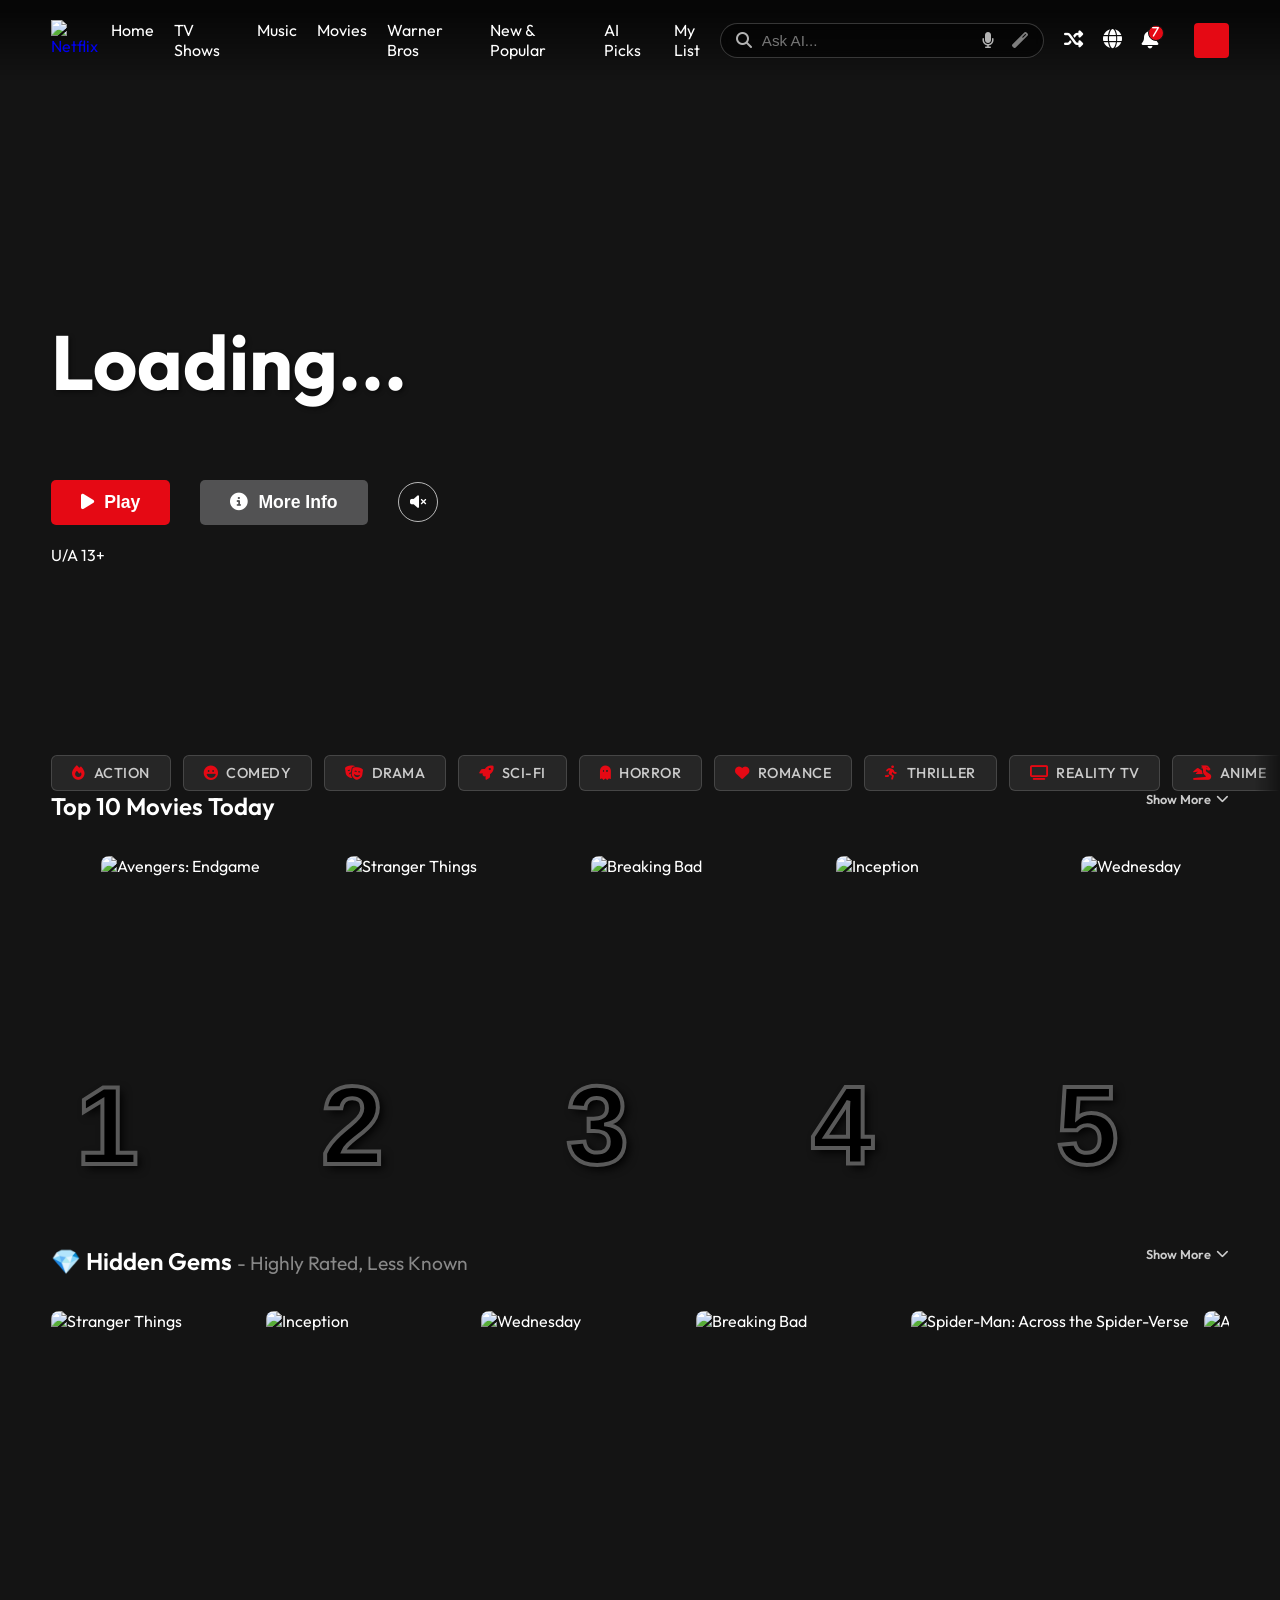
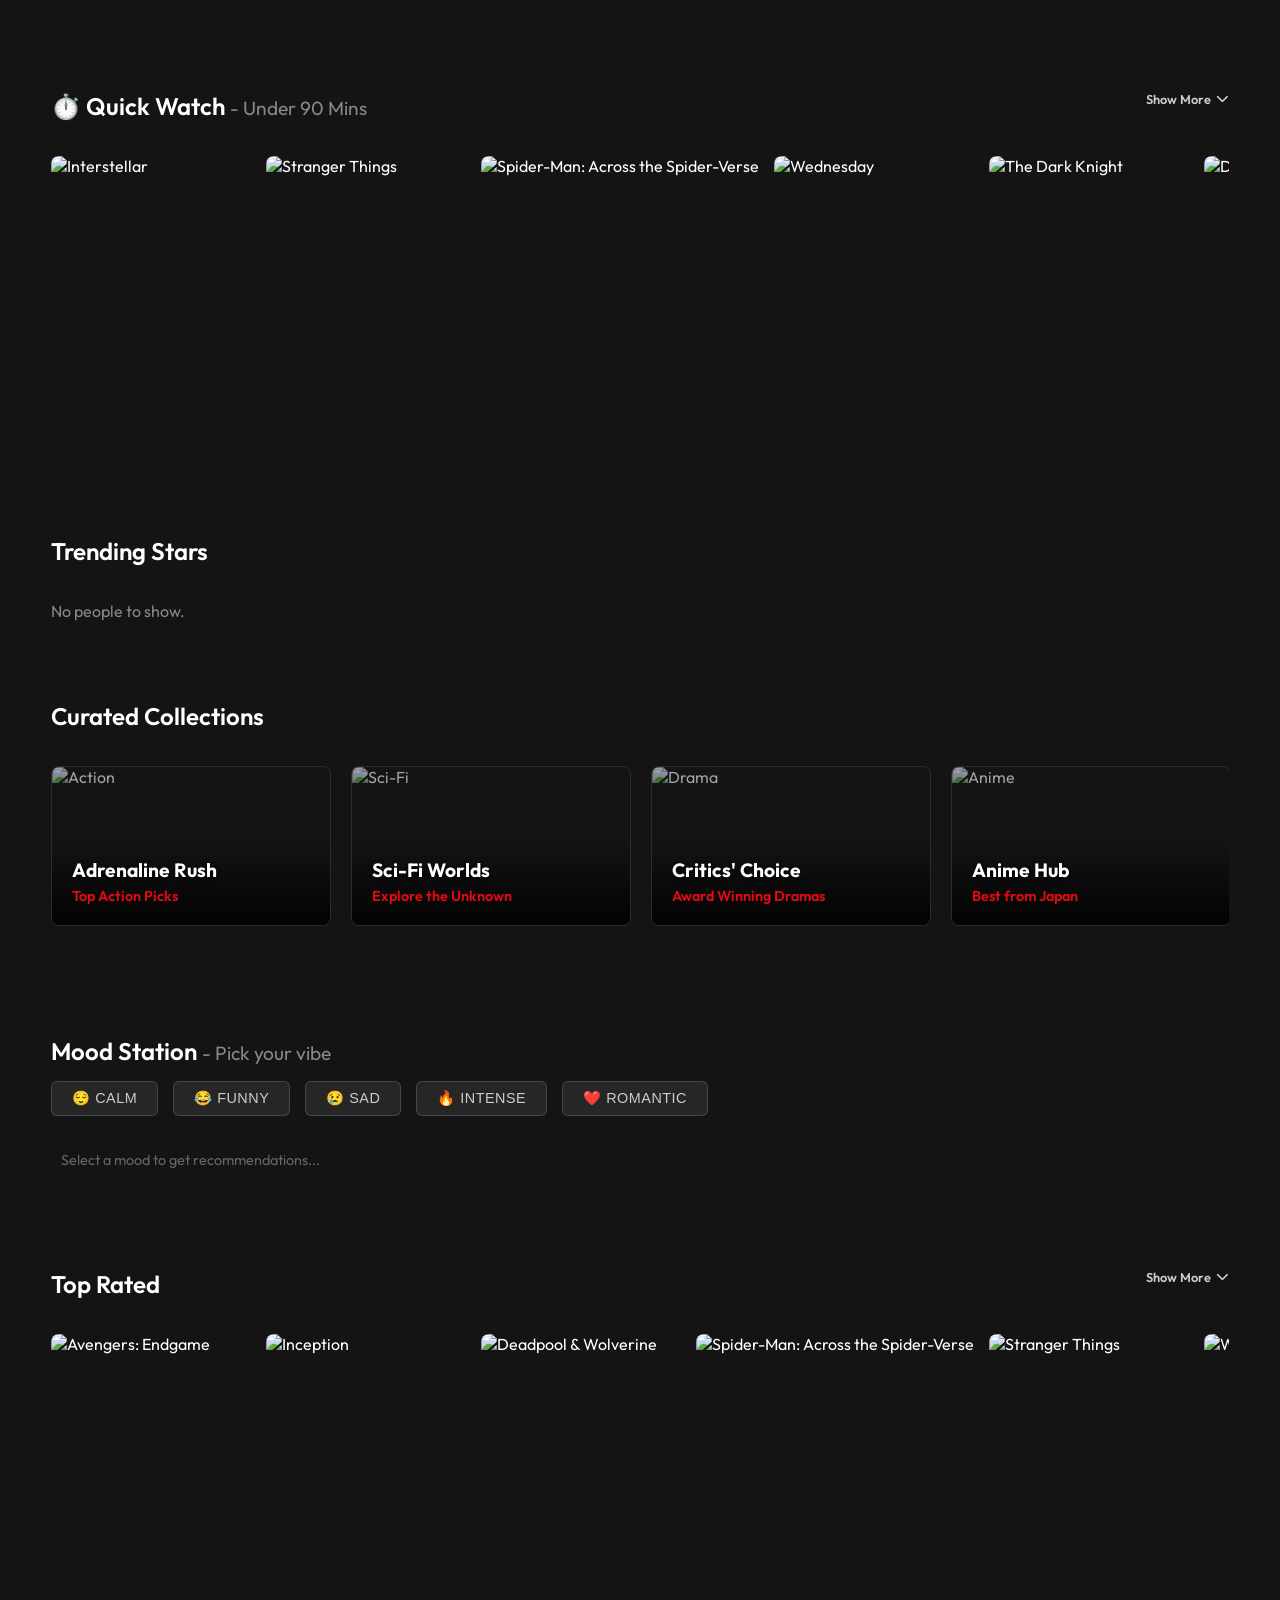
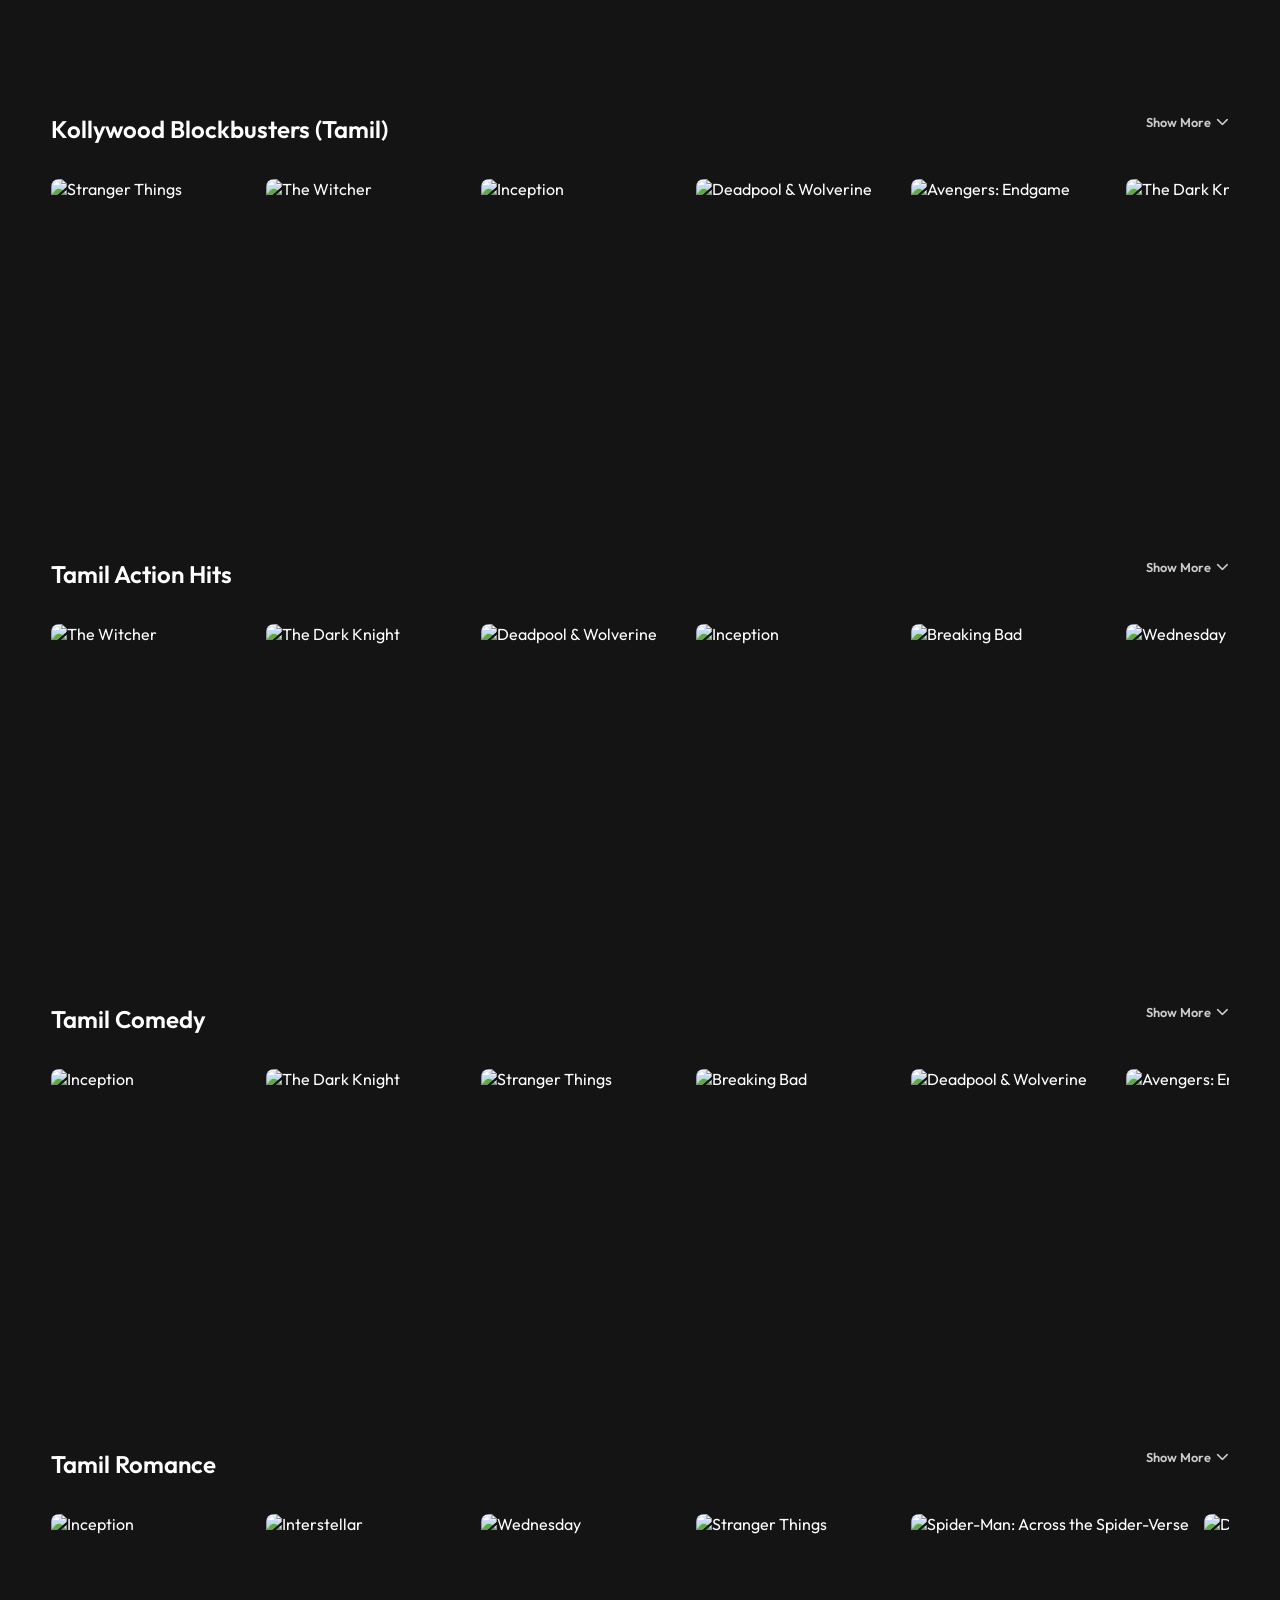
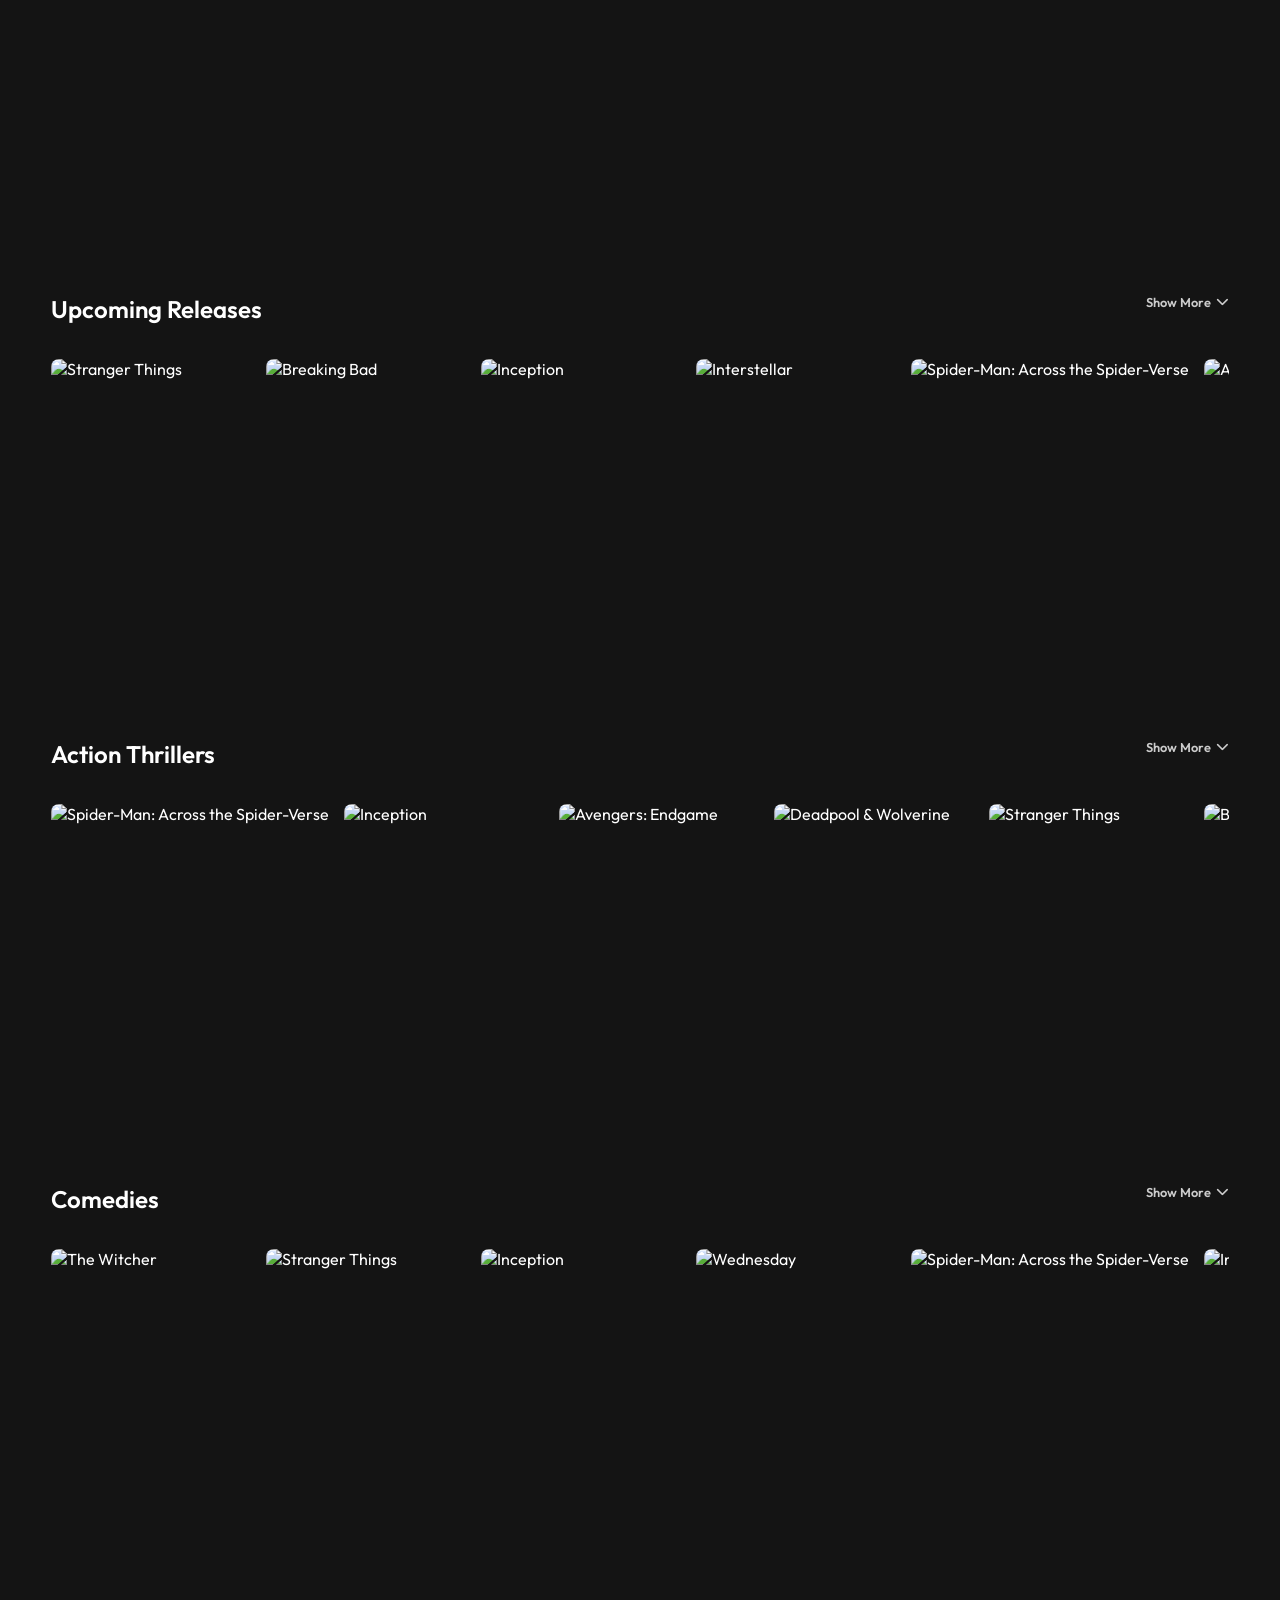
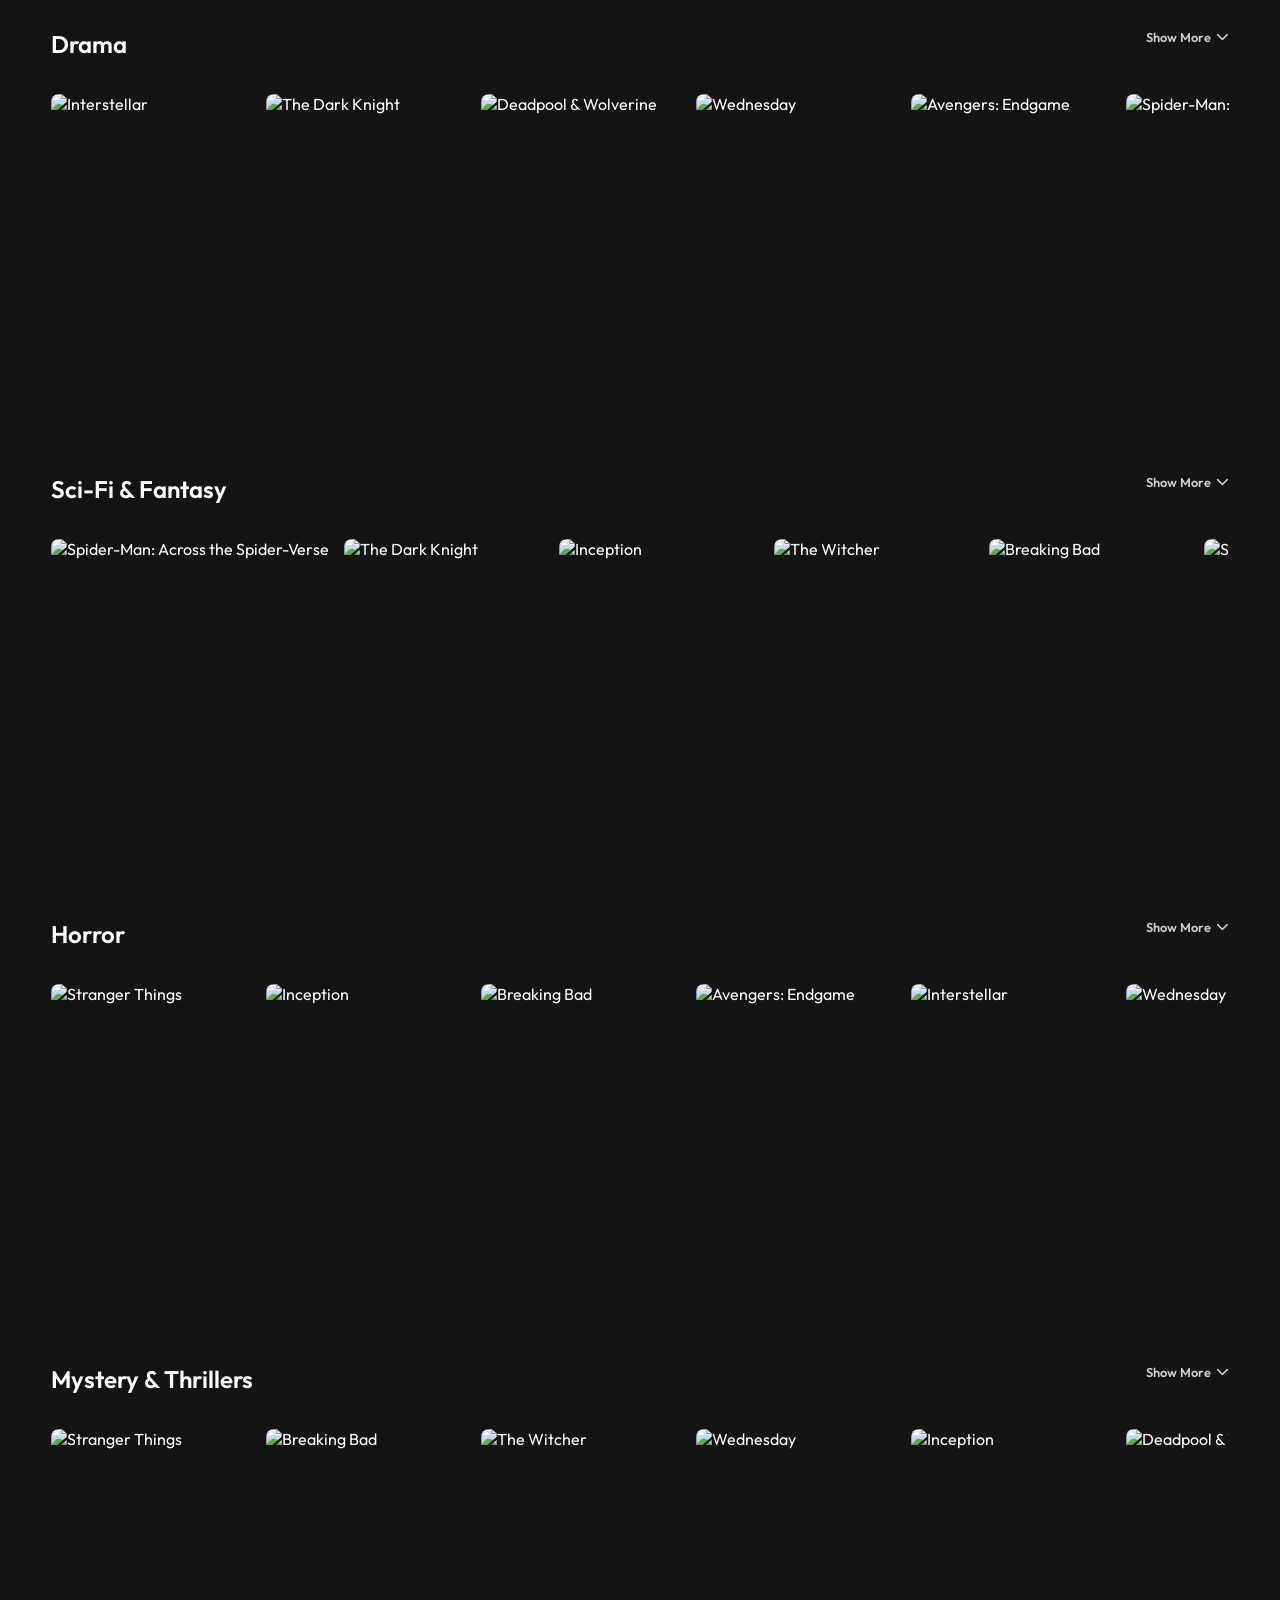
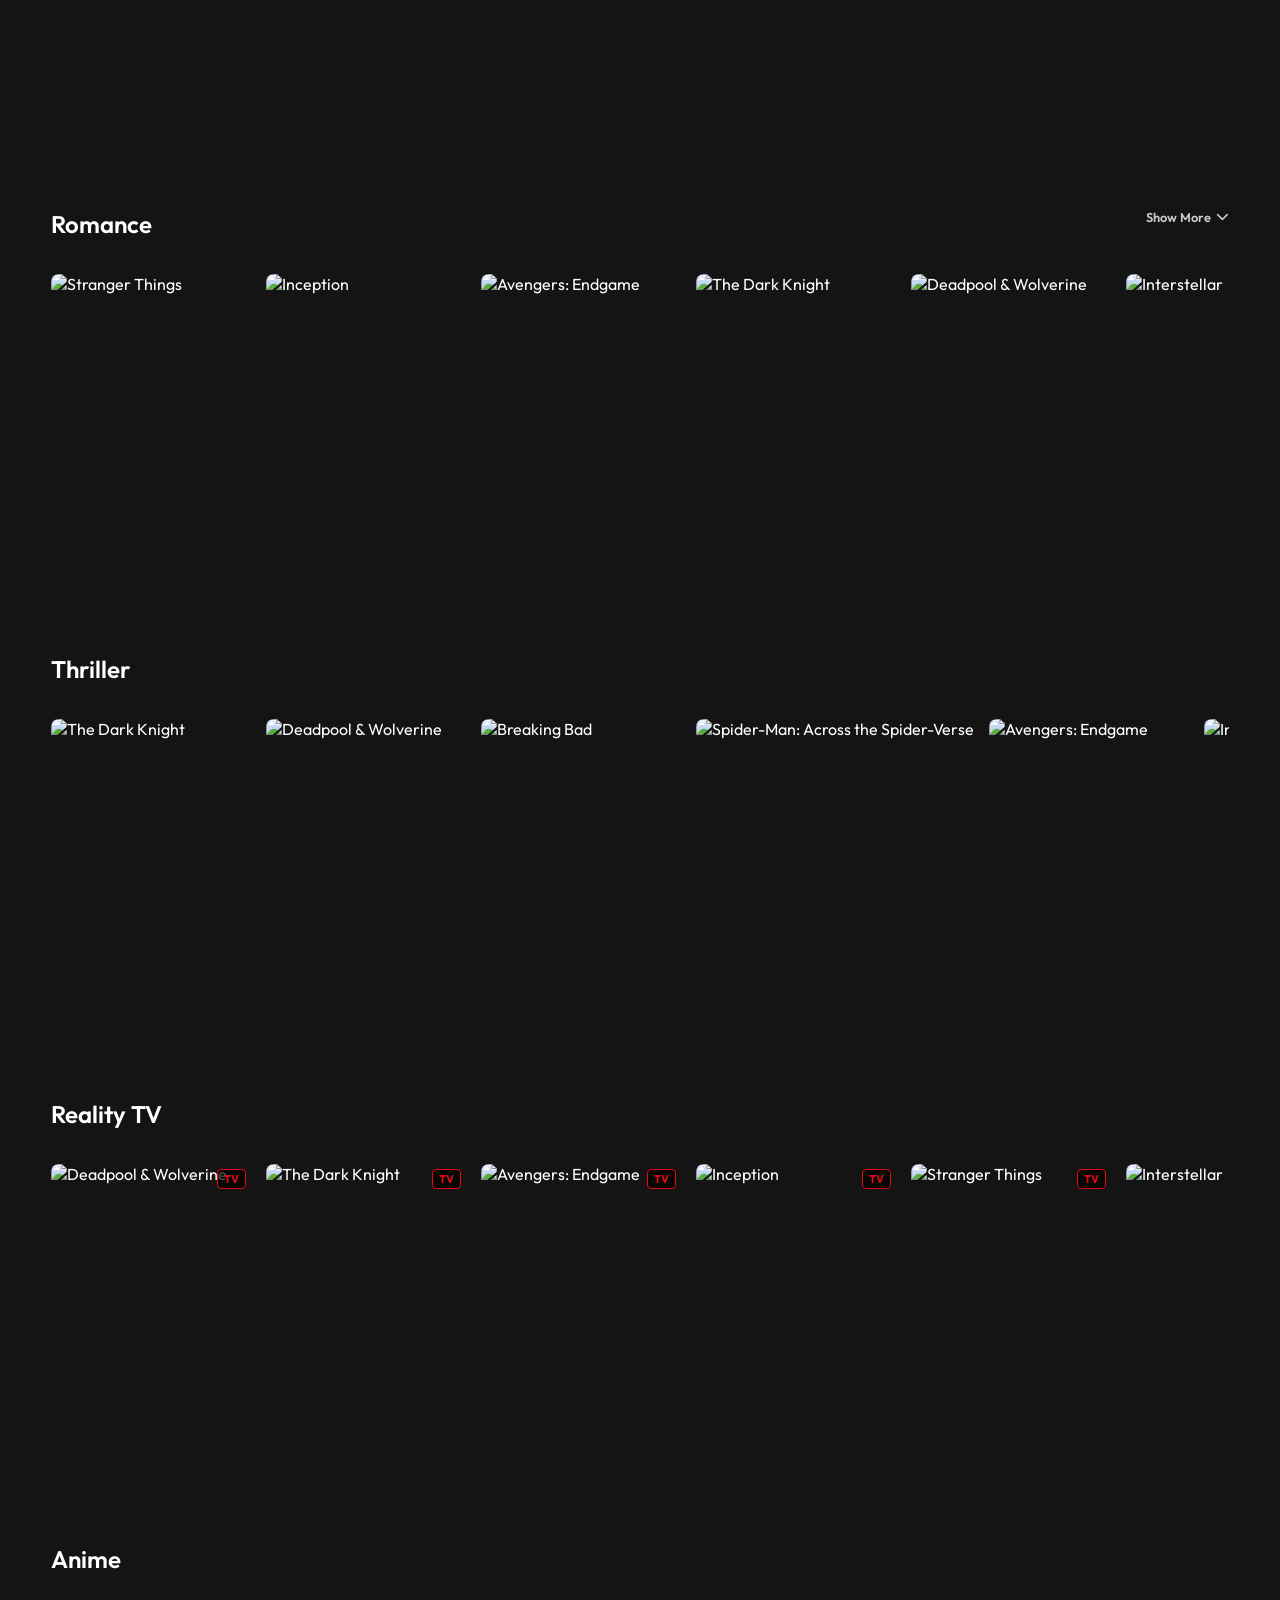
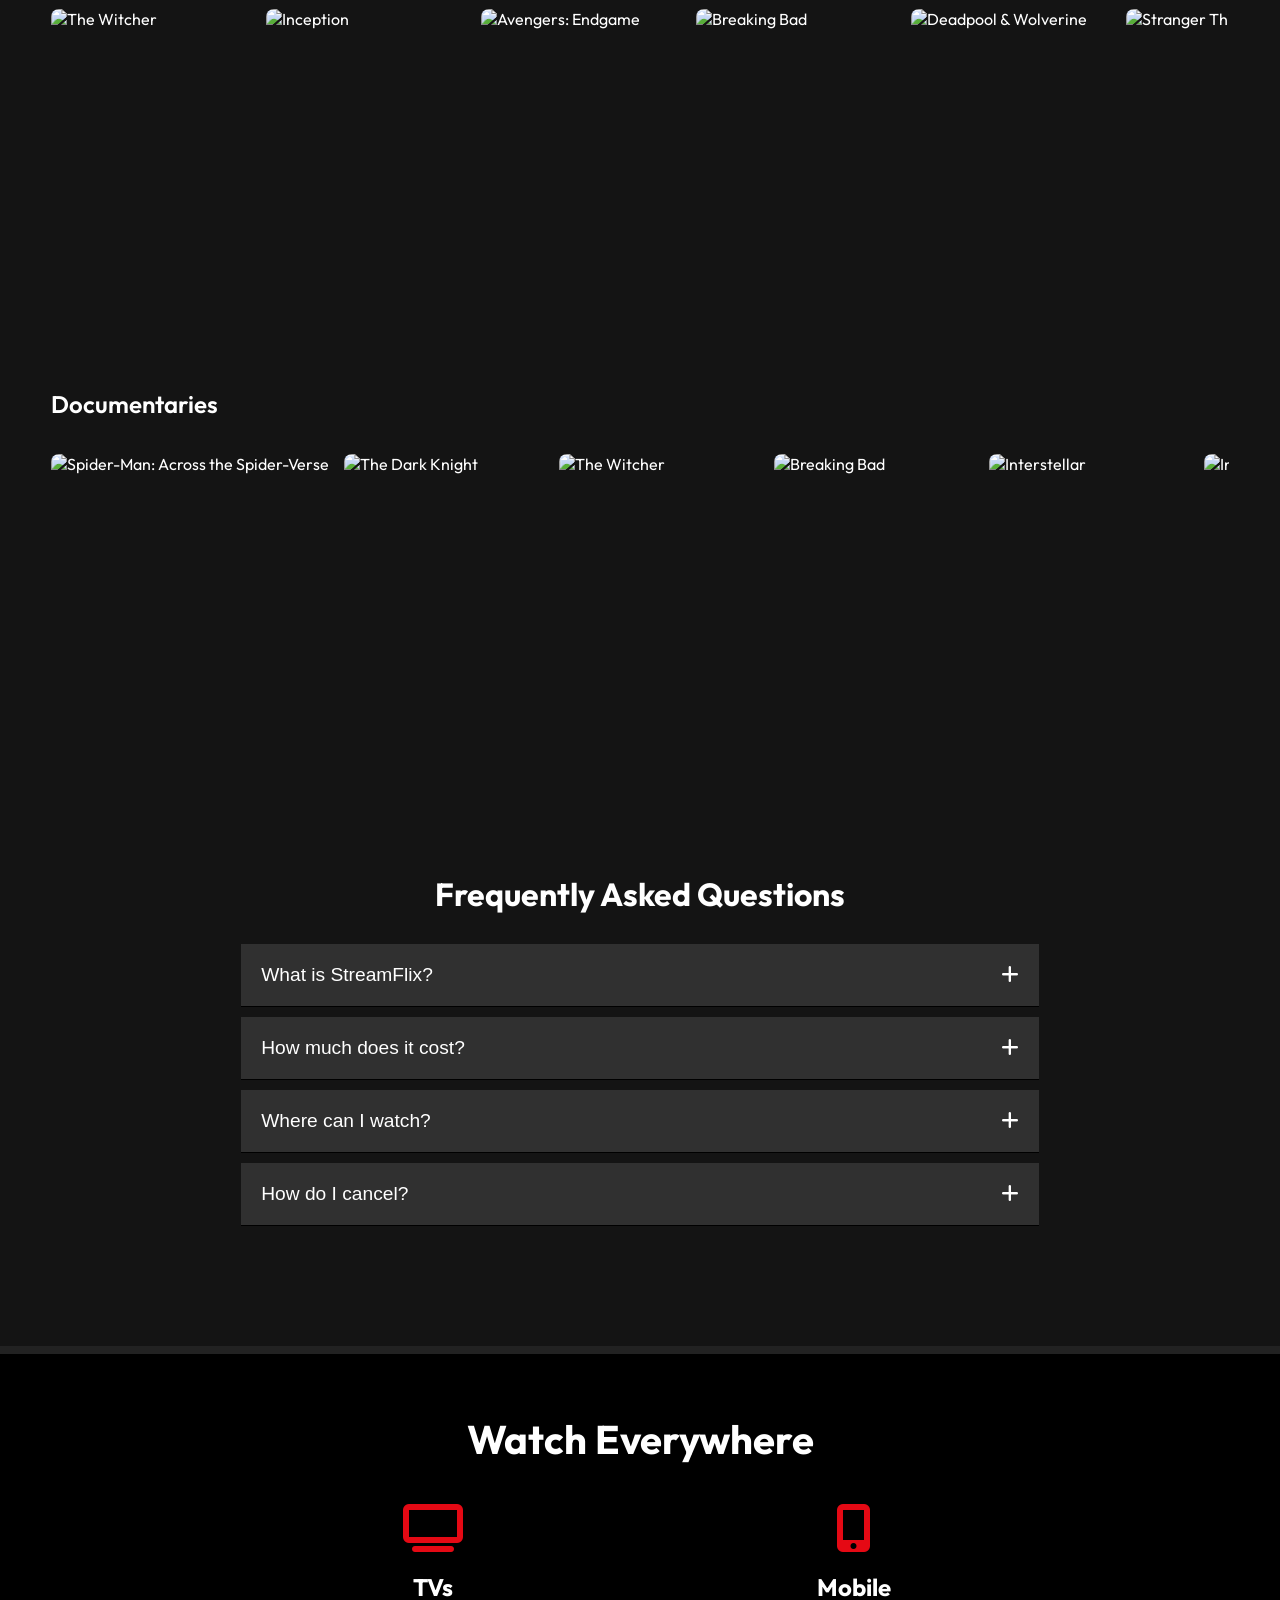
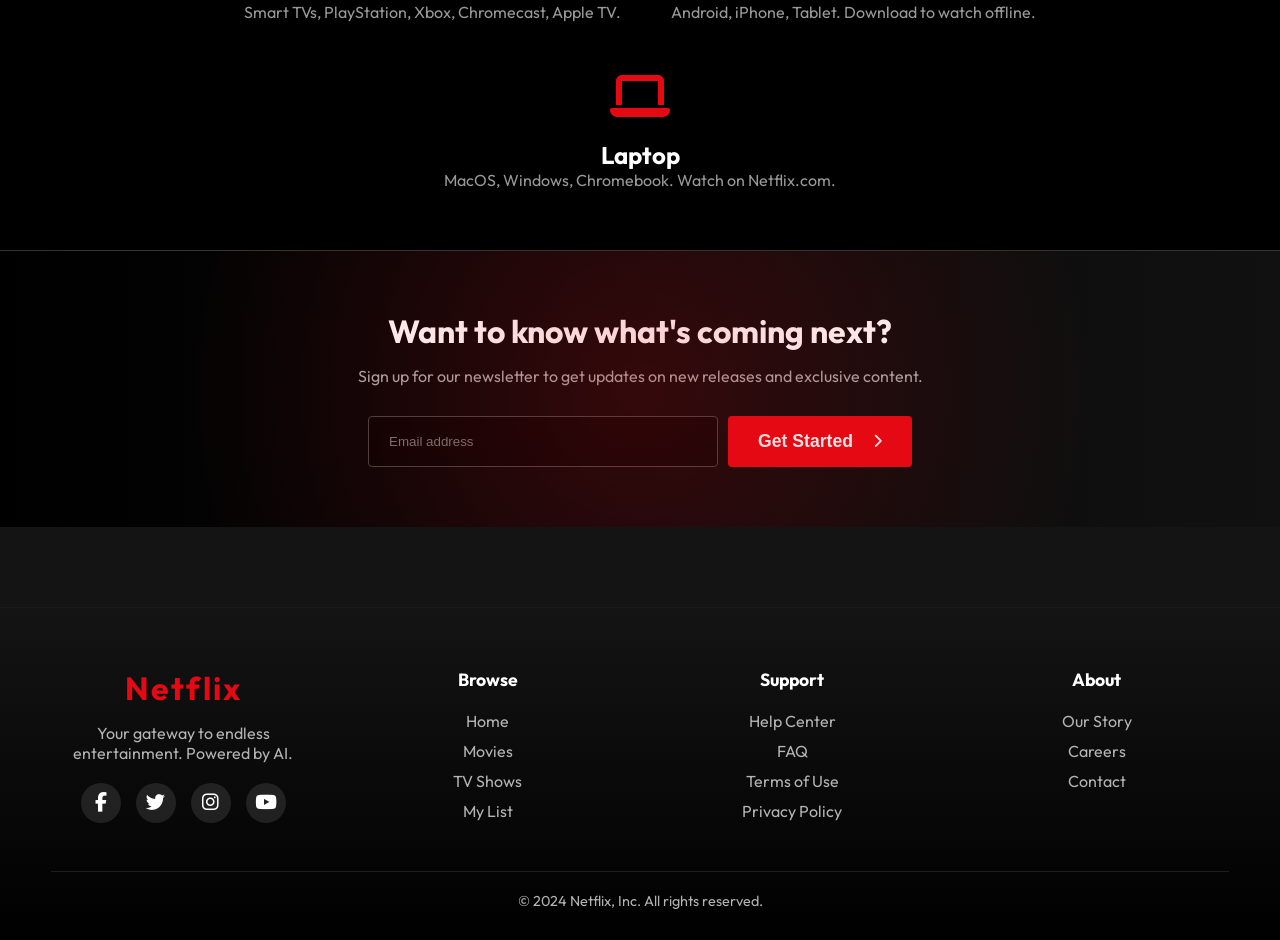
==== index.html @ 296f466c "Add files via upload" ====
<!DOCTYPE html>
<html lang="en">
  <head>
    <meta charset="UTF-8" />
    <meta name="viewport" content="width=device-width, initial-scale=1.0" />
    <title>Netflix - Watch TV Shows Online, Watch Movies Online</title>
    <link rel="stylesheet" href="style.css" />
    <link
      rel="stylesheet"
      href="https://cdnjs.cloudflare.com/ajax/libs/font-awesome/6.4.0/css/all.min.css"
    />
  </head>
  <body>
    <!-- Search Overlay -->
    <div class="search-overlay" id="searchOverlay">
        <i class="fas fa-times close-search" id="closeSearchBtn"></i>
        <input type="text" class="search-bar-large" id="largeSearchInput" placeholder="Type to search...">
        <div class="movie-container search-results" id="searchResultsGrid"></div>
    </div>
    


    <!-- Navbar -->
    <nav class="navbar" id="navbar">
      <a href="index.html" class="logo"><img src="https://upload.wikimedia.org/wikipedia/commons/0/08/Netflix_2015_logo.svg" alt="Netflix"></a>

      <div class="nav-links">
          <a href="index.html" class="active">Home</a>
          <a href="tvshows.html">TV Shows</a>
          <a href="music.html">Music</a>


          <a href="movies.html">Movies</a>
          <a href="warnerbros.html">Warner Bros</a>
          <a href="new.html">New & Popular</a>

          <a href="suggestions.html">AI Picks</a>
          <a href="mylist.html">My List</a>
      </div>

      <div class="user-actions">
          <div class="search-box">
             <i class="fas fa-search"></i>
             <input type="text" id="headerSearchInput" placeholder="Ask AI...">
             <i class="fas fa-microphone" id="voiceSearchBtn" title="Voice Search" style="cursor:pointer; margin-right:8px;"></i>
             <i class="fas fa-magic ai-icon"></i>
             <div class="search-suggestions" id="searchSuggestions">
                 <!-- Search History will form here -->
             </div>
          </div>
          <i class="fas fa-random nav-icon" title="Surprise Me!" onclick="surpriseMe()"></i>
          <div class="lang-dropdown-container">
              <i class="fas fa-globe nav-icon" id="langBtn" onclick="toggleLangMenu()"></i>
              <div class="lang-menu" id="langMenu">
                  <div class="lang-option selected" onclick="changeLanguage('en')">English</div>
                  <div class="lang-option" onclick="changeLanguage('ta')">Tamil</div>
                  <div class="lang-option" onclick="changeLanguage('hi')">Hindi</div>
                  <div class="lang-option" onclick="changeLanguage('ml')">Malayalam</div>
                  <div class="lang-option" onclick="changeLanguage('te')">Telugu</div>
              </div>
          </div>
          <div class="nav-icon-container" style="position:relative;">
              <i class="fas fa-bell nav-icon"></i>
              <span class="badge" id="watchlistCount">0</span>
          </div>
          <div class="user-profile"></div>
          <div class="profile-dropdown" id="profileDropdown">
              <!-- Profile Header -->
              <div class="dropdown-profile-header">
                  <img src="https://i.pravatar.cc/100?img=8" alt="Profile">
                  <div class="profile-info">
                      <span class="profile-name">User</span>
                      <span class="profile-meta">Premium Plan</span>
                  </div>
              </div>
              <hr class="dropdown-divider">
              <a href="#" class="dropdown-item"><i class="fas fa-user-edit"></i> Manage Profiles</a>
              <a href="account.html" class="dropdown-item"><i class="fas fa-cog"></i> Settings</a>
              <a href="help.html" class="dropdown-item"><i class="fas fa-question-circle"></i> Help Center</a>
              <hr class="dropdown-divider">
              <a href="#" onclick="logout(); return false;" class="dropdown-item logout-item"><i class="fas fa-sign-out-alt"></i> Sign out</a>
          </div>
      </div>
    </nav>

    <!-- Hero Section -->
    <header class="hero" id="hero">
       <div class="hero-video-wrapper" id="heroVideoWrapper"></div>
        <div class="hero-content">
            <!-- Dynamic Elements -->
            <div id="heroBadge" class="hero-badge" style="display:none;">
                <span class="top-10-icon">TOP 10</span> #1 in Movies Today
            </div>
            <div class="hero-logo-container" id="heroLogoContainer">
                <!-- Image injected via JS, fallback to title -->
            </div>
            <h1 class="hero-title" id="heroTitle">Loading...</h1>
            <p class="hero-description" id="heroDescription"></p>
            <div class="hero-buttons">
                <button class="btn btn-primary" id="heroPlayBtn"><i class="fas fa-play"></i> Play</button>
                <button class="btn btn-secondary" id="heroInfoBtn"><i class="fas fa-info-circle"></i> More Info</button>
                <button class="mute-btn muted" id="heroMuteBtn" onclick="toggleHeroMute()"><i class="fas fa-volume-mute" id="heroMuteIcon"></i></button>
            </div>
            <span class="age-rating" id="heroAgeRating">U/A 13+</span>
        </div>
    </header>



    <!-- Main Content -->
    <div class="content-container">

    <!-- Genre Pills Quick Nav -->
    <div class="genre-pills" id="genrePills">
        <a href="#actionRow" class="pill"><i class="fas fa-fire"></i> Action</a>
        <a href="#comedyRow" class="pill"><i class="fas fa-laugh"></i> Comedy</a>
        <a href="#dramaRow" class="pill"><i class="fas fa-theater-masks"></i> Drama</a>
        <a href="#scifiRow" class="pill"><i class="fas fa-rocket"></i> Sci-Fi</a>
        <a href="#horrorRow" class="pill"><i class="fas fa-ghost"></i> Horror</a>
        <a href="#romanceRow" class="pill"><i class="fas fa-heart"></i> Romance</a>
        <a href="#thrillerRow" class="pill"><i class="fas fa-running"></i> Thriller</a>
        <a href="#realityRow" class="pill"><i class="fas fa-tv"></i> Reality TV</a>
        <a href="#animeRow" class="pill"><i class="fas fa-dragon"></i> Anime</a>
        <a href="#documentaryRow" class="pill"><i class="fas fa-book-open"></i> Documentary</a>
        <a href="#mysteryRow" class="pill"><i class="fas fa-user-secret"></i> Mystery</a>
    </div>



    <!-- Recap Modal -->
    <div id="recapModal" class="modal">
        <div class="modal-content" style="max-width: 600px; padding: 30px; background: linear-gradient(135deg, #1a1a1a, #2a2a2a);">
            <div class="modal-header">
                <h2><i class="fas fa-magic" style="color:var(--primary-color);"></i> AI Smart Recap</h2>
                <span class="close-modal" onclick="closeRecapModal()">&times;</span>
            </div>
            <div id="recapBody" style="margin-top: 20px; line-height: 1.6; color: #ddd;">
                <!-- AI Content goes here -->
            </div>
        </div>
    </div>

    <!-- Movie Rows -->
    <main style="margin-top: -60px; position: relative; z-index: 10; padding-bottom: 50px;">


        <section class="row" id="recommendationsSection" style="display: none;">
            <h2 class="row-title">Because You Watched <span id="recSourceTitle" style="color:var(--primary-color);"></span></h2>
            <div class="movie-container" id="recommendationsRow"></div>
        </section>

        <section class="row" id="myListSection" style="display: none;">
            <h2 class="row-title">My List</h2>
            <div class="movie-container" id="myListRow"></div>
        </section>

        <!-- Top 10 Row (New Feature) -->
        <section class="row top-10-row">
            <h2 class="row-title">Top 10 Movies Today <span class="expand-row-btn" onclick="toggleRowExpand(this)">Show More <i class="fas fa-chevron-down"></i></span></h2>
            <div class="movie-container ranked-container" id="top10Row"></div>
        </section>

      <!-- Hidden Gems (New Feature) -->
      <section class="row">
        <h2 class="row-title">💎 Hidden Gems <span style="font-size:0.8em; color:#888; font-weight:normal;">- Highly Rated, Less Known</span> <span class="expand-row-btn" onclick="toggleRowExpand(this)">Show More <i class="fas fa-chevron-down"></i></span></h2>
        <div class="movie-container" id="hiddenGemsRow"></div>
      </section>

      <!-- Short Films (New Feature) -->
      <section class="row">
        <h2 class="row-title">⏱️ Quick Watch <span style="font-size:0.8em; color:#888; font-weight:normal;">- Under 90 Mins</span> <span class="expand-row-btn" onclick="toggleRowExpand(this)">Show More <i class="fas fa-chevron-down"></i></span></h2>
        <div class="movie-container" id="shortFilmsRow"></div>
      </section>

      <section class="row">
        <h2 class="row-title">Trending Stars</h2>
        <div class="movie-container" id="trendingPeopleRow"></div>
      </section>

      <!-- Collections Section (New Feature) -->
      <section class="row">
          <h2 class="row-title">Curated Collections</h2>
          <div class="collections-grid">
              <div class="collection-card" onclick="window.location.href='#actionRow'">
                  <img src="https://image.tmdb.org/t/p/w500/1E5baAaEse26fej7uHcjOgEE2t2.jpg" alt="Action">
                  <div class="collection-overlay">
                      <h3>Adrenaline Rush</h3>
                      <p>Top Action Picks</p>
                  </div>
              </div>
              <div class="collection-card" onclick="window.location.href='#scifiRow'">
                  <img src="https://image.tmdb.org/t/p/w500/8Vt6mWEReuy4Of61Lnj5Xj704m8.jpg" alt="Sci-Fi">
                  <div class="collection-overlay">
                      <h3>Sci-Fi Worlds</h3>
                      <p>Explore the Unknown</p>
                  </div>
              </div>
              <div class="collection-card" onclick="window.location.href='#dramaRow'">
                  <img src="https://image.tmdb.org/t/p/w500/q6y0Go1tsGEsmtFryDOJo3dEmqu.jpg" alt="Drama">
                  <div class="collection-overlay">
                      <h3>Critics' Choice</h3>
                      <p>Award Winning Dramas</p>
                  </div>
              </div>
              <div class="collection-card" onclick="window.location.href='#animeRow'">
                  <img src="https://image.tmdb.org/t/p/w500/yDHYTfA3R0jFYba16jBB1ef8oIt.jpg" alt="Anime">
                  <div class="collection-overlay">
                      <h3>Anime Hub</h3>
                      <p>Best from Japan</p>
                  </div>
              </div>
          </div>
      </section>

      <!-- Mood Section -->
      <section class="row" style="margin-top:40px; margin-bottom:40px;">
          <h2 class="row-title">Mood Station <span style="font-size:0.8em; color:#888; font-weight:normal;">- Pick your vibe</span></h2>
          <div class="mood-selector" style="display:flex; gap:15px; overflow-x:auto; padding-bottom:15px;">
              <button class="pill" onclick="loadMood('calm')">😌 Calm</button>
              <button class="pill" onclick="loadMood('funny')">😂 Funny</button>
              <button class="pill" onclick="loadMood('sad')">😢 Sad</button>
              <button class="pill" onclick="loadMood('intense')">🔥 Intense</button>
              <button class="pill" onclick="loadMood('romantic')">❤️ Romantic</button>
          </div>
          <div class="movie-container" id="moodResultsRow" style="min-height:50px; transition:all 0.3s;">
              <p style="color:#666; font-size:0.9em; margin-left:10px;">Select a mood to get recommendations...</p>
          </div>
      </section>

      <section class="row">
        <h2 class="row-title">Top Rated <span class="expand-row-btn" onclick="toggleRowExpand(this)">Show More <i class="fas fa-chevron-down"></i></span></h2>
        <div class="movie-container" id="topRatedRow"></div>
      </section>

      <section class="row">
          <h2 class="row-title">Kollywood Blockbusters (Tamil) <span class="expand-row-btn" onclick="toggleRowExpand(this)">Show More <i class="fas fa-chevron-down"></i></span></h2>
          <div class="movie-container" id="tamilHitsRow"></div>
      </section>

      <section class="row">
          <h2 class="row-title">Tamil Action Hits <span class="expand-row-btn" onclick="toggleRowExpand(this)">Show More <i class="fas fa-chevron-down"></i></span></h2>
          <div class="movie-container" id="tamilActionRow"></div>
      </section>

      <section class="row">
          <h2 class="row-title">Tamil Comedy <span class="expand-row-btn" onclick="toggleRowExpand(this)">Show More <i class="fas fa-chevron-down"></i></span></h2>
          <div class="movie-container" id="tamilComedyRow"></div>
      </section>
      
      <section class="row">
          <h2 class="row-title">Tamil Romance <span class="expand-row-btn" onclick="toggleRowExpand(this)">Show More <i class="fas fa-chevron-down"></i></span></h2>
          <div class="movie-container" id="tamilRomanceRow"></div>
      </section>

      <section class="row">
          <h2 class="row-title">Upcoming Releases <span class="expand-row-btn" onclick="toggleRowExpand(this)">Show More <i class="fas fa-chevron-down"></i></span></h2>
          <div class="movie-container" id="upcomingRow"></div>
      </section>

      <!-- Genre Rows -->
      <section class="row" id="actionRow">
        <h2 class="row-title">Action Thrillers <span class="expand-row-btn" onclick="toggleRowExpand(this)">Show More <i class="fas fa-chevron-down"></i></span></h2>
        <div class="movie-container" id="actionMoviesRow"></div>
      </section>

      <section class="row" id="comedyRow">
        <h2 class="row-title">Comedies <span class="expand-row-btn" onclick="toggleRowExpand(this)">Show More <i class="fas fa-chevron-down"></i></span></h2>
        <div class="movie-container" id="comedyMoviesRow"></div>
      </section>

      <section class="row" id="dramaRow">
        <h2 class="row-title">Drama <span class="expand-row-btn" onclick="toggleRowExpand(this)">Show More <i class="fas fa-chevron-down"></i></span></h2>
        <div class="movie-container" id="dramaMoviesRow"></div>
      </section>

      <section class="row" id="scifiRow">
        <h2 class="row-title">Sci-Fi & Fantasy <span class="expand-row-btn" onclick="toggleRowExpand(this)">Show More <i class="fas fa-chevron-down"></i></span></h2>
        <div class="movie-container" id="scifiMoviesRow"></div>
      </section>
        

        <section class="row" id="horrorRow">
            <h2 class="row-title">Horror <span class="expand-row-btn" onclick="toggleRowExpand(this)">Show More <i class="fas fa-chevron-down"></i></span></h2>
            <div class="movie-container" id="horrorMoviesRow"></div>
        </section>

        <section class="row" id="mysteryRow">
            <h2 class="row-title">Mystery & Thrillers <span class="expand-row-btn" onclick="toggleRowExpand(this)">Show More <i class="fas fa-chevron-down"></i></span></h2>
            <div class="movie-container" id="mysteryMoviesRow"></div>
        </section>

        <section class="row" id="romanceRow">
            <h2 class="row-title">Romance <span class="expand-row-btn" onclick="toggleRowExpand(this)">Show More <i class="fas fa-chevron-down"></i></span></h2>
            <div class="movie-container" id="romanceMoviesRow"></div>
        </section>

        <section class="row" id="thrillerRow">
            <h2 class="row-title">Thriller</h2>
            <div class="movie-container" id="thrillerMoviesRow"></div>
        </section>

        <section class="row" id="realityRow">
            <h2 class="row-title">Reality TV</h2>
            <div class="movie-container" id="realityTVRow"></div>
        </section>

        <section class="row" id="animeRow">
            <h2 class="row-title">Anime</h2>
            <div class="movie-container" id="animeMoviesRow"></div>
        </section>

        <section class="row" id="documentaryRow">
            <h2 class="row-title">Documentaries</h2>
            <div class="movie-container" id="documentaryMoviesRow"></div>
        </section>

        <!-- FAQ Section -->
        <section class="faq-section">
            <h2 class="section-header">Frequently Asked Questions</h2>
            <div class="accordion">
                <div class="accordion-item">
                    <button class="accordion-header">What is StreamFlix?<i class="fas fa-plus"></i></button>
                    <div class="accordion-body">
                        StreamFlix is a streaming service that offers a wide variety of award-winning TV shows, movies, anime, documentaries, and more on thousands of internet-connected devices.
                    </div>
                </div>
                <div class="accordion-item">
                    <button class="accordion-header">How much does it cost?<i class="fas fa-plus"></i></button>
                    <div class="accordion-body">
                        Watch StreamFlix on your smartphone, tablet, Smart TV, laptop, or streaming device, all for one fixed monthly fee. Plans range from $8.99 to $17.99 a month. No extra costs, no contracts.
                    </div>
                </div>
                <div class="accordion-item">
                    <button class="accordion-header">Where can I watch?<i class="fas fa-plus"></i></button>
                    <div class="accordion-body">
                        Watch anywhere, anytime. Sign in with your StreamFlix account to watch instantly on the web at StreamFlix.com from your personal computer or on any internet-connected device that offers the StreamFlix app.
                    </div>
                </div>
                <div class="accordion-item">
                    <button class="accordion-header">How do I cancel?<i class="fas fa-plus"></i></button>
                    <div class="accordion-body">
                        StreamFlix is flexible. There are no pesky contracts and no commitments. You can easily cancel your account online in two clicks. There are no cancellation fees – start or stop your account anytime.
                    </div>
                </div>
            </div>
        </section>
    </main>
    
    <!-- Watch Everywhere Section -->
    <section class="feature-section" style="padding: 60px 4%; background: black; text-align: center; border-top: 8px solid #222;">
        <h2 style="font-size: 2.5rem; margin-bottom: 40px;">Watch Everywhere</h2>
        <div class="watch-grid" style="display: flex; justify-content: center; gap: 50px; flex-wrap: wrap;">
            <div class="feature-item">
                <i class="fas fa-tv" style="font-size: 3rem; color: #e50914; margin-bottom: 20px;"></i>
                <h3 style="font-size: 1.5rem;">TVs</h3>
                <p style="color: #999;">Smart TVs, PlayStation, Xbox, Chromecast, Apple TV.</p>
            </div>
            <div class="feature-item">
                <i class="fas fa-mobile-alt" style="font-size: 3rem; color: #e50914; margin-bottom: 20px;"></i>
                <h3 style="font-size: 1.5rem;">Mobile</h3>
                <p style="color: #999;">Android, iPhone, Tablet. Download to watch offline.</p>
            </div>
            <div class="feature-item">
                <i class="fas fa-laptop" style="font-size: 3rem; color: #e50914; margin-bottom: 20px;"></i>
                <h3 style="font-size: 1.5rem;">Laptop</h3>
                <p style="color: #999;">MacOS, Windows, Chromebook. Watch on Netflix.com.</p>
            </div>
        </div>
    </section>

    <!-- Newsletter Section (New Feature) -->
    <section class="newsletter-section" style="padding: 60px 4%; background: linear-gradient(to right, #000, #111); border-top: 1px solid #333; text-align: center;">
        <div style="max-width: 700px; margin: 0 auto;">
            <h2 style="font-size: 2rem; margin-bottom: 15px;">Want to know what's coming next?</h2>
            <p style="color: #aaa; margin-bottom: 30px;">Sign up for our newsletter to get updates on new releases and exclusive content.</p>
            <div class="newsletter-input-group" style="display: flex; gap: 10px; justify-content: center; flex-wrap: wrap;">
                <input type="email" placeholder="Email address" style="padding: 15px 20px; width: 350px; border-radius: 4px; border: 1px solid #444; background: rgba(0,0,0,0.5); color: white; outline: none; transition: border-color 0.3s;" onfocus="this.style.borderColor='#e50914'" onblur="this.style.borderColor='#444'">
                <button class="btn btn-primary" onclick="alert('Thanks for subscribing!')" style="border-radius: 4px; padding: 15px 30px;">Get Started <i class="fas fa-chevron-right" style="margin-left: 10px; font-size: 0.8em;"></i></button>
            </div>
        </div>
    </section>

    <!-- Kids Profile Section -->




    <!-- Redesigned Footer -->
    <footer class="modern-footer">
        <div class="footer-top">
            <div class="footer-brand">
                <span class="footer-logo">Netflix</span>
                <p>Your gateway to endless entertainment. Powered by AI.</p>
                <div class="social-icons">
                    <a href="#"><i class="fab fa-facebook-f"></i></a>
                    <a href="#"><i class="fab fa-twitter"></i></a>
                    <a href="#"><i class="fab fa-instagram"></i></a>
                    <a href="#"><i class="fab fa-youtube"></i></a>
                </div>
            </div>
            <div class="footer-links-col">
                <h4>Browse</h4>
                <a href="index.html">Home</a>
                <a href="movies.html">Movies</a>
                <a href="tvshows.html">TV Shows</a>
                <a href="mylist.html">My List</a>
            </div>
            <div class="footer-links-col">
                <h4>Support</h4>
                <a href="#">Help Center</a>
                <a href="#">FAQ</a>
                <a href="#">Terms of Use</a>
                <a href="#">Privacy Policy</a>
            </div>
            <div class="footer-links-col">
                <h4>About</h4>
                <a href="#">Our Story</a>
                <a href="#">Careers</a>
                <a href="#">Contact</a>
            </div>
        </div>
        <div class="footer-bottom">
            <p>&copy; 2024 Netflix, Inc. All rights reserved.</p>
        </div>
    </footer>

    <script src="script.js"></script>
  </body>
</html>
---- style.css ----
/* Google Fonts */
@import url("https://fonts.googleapis.com/css2?family=Outfit:wght@300;400;500;700&display=swap");

:root {
  --primary-color: #e50914; /* Netflix Red */
  --background-color: #141414; /* Deep Black */
  --surface-color: #1f1f1f;
  --text-color: #ffffff;
  --text-secondary: #b3b3b3;
  --font-main: "Outfit", sans-serif;
  --transition-speed: 0.3s;
}

* {
  margin: 0;
  padding: 0;
  box-sizing: border-box;
}

body {
  background-color: var(--background-color);
  color: var(--text-color);
  font-family: var(--font-main);
  overflow-x: hidden;
}

/* Scrollbar */
::-webkit-scrollbar {
  width: 8px;
}
::-webkit-scrollbar-track {
  background: var(--background-color);
}
::-webkit-scrollbar-thumb {
  background: var(--surface-color);
  border-radius: 4px;
}
::-webkit-scrollbar-thumb:hover {
  background: #555;
}

/* Navbar */
.navbar {
  position: fixed;
  top: 0;
  width: 100%;
  padding: 20px 4%;
  display: flex;
  justify-content: space-between;
  align-items: center;
  z-index: 1000;
  background: linear-gradient(180deg, rgba(0, 0, 0, 0.7) 10%, transparent);
  transition: background-color var(--transition-speed);
}

.navbar.scrolled {
  background-color: var(--background-color);
}

.logo {
  text-decoration: none;
  display: flex;
  align-items: center;
}

.logo img {
    height: 40px; /* Standard Netflix logo size */
    object-fit: contain;
}

.nav-links {
  display: flex;
  gap: 20px;
}

.nav-links a {
  color: var(--text-color);
  text-decoration: none;
  font-size: 1rem;
  transition: color var(--transition-speed);
}

.nav-links a:hover {
  color: var(--text-secondary);
}

.search-box {
  display: flex;
  align-items: center;
  background: rgba(255, 255, 255, 0.1);
  padding: 5px 15px;
  border-radius: 20px;
  backdrop-filter: blur(10px);
}

.search-box input {
  background: transparent;
  border: none;
  color: white;
  outline: none;
  margin-left: 10px;
}

.search-box i {
  color: var(--text-secondary);
}

/* Hero Section */
.hero {
  height: 80vh;
  position: relative;
  display: flex;
  align-items: center;
  padding: 0 4%;
  background-size: cover;
  background-position: center;
  background-repeat: no-repeat;
  mask-image: linear-gradient(to bottom, black 80%, transparent 100%);
}

.hero-content {
  position: relative;
  z-index: 10;
  max-width: 600px;
  padding-bottom: 50px; /* Slight lift */
}

/* Enhanced Gradient Overlay */
.hero-overlay {
  position: absolute;
  top: 0;
  left: 0;
  width: 100%;
  height: 100%;
  background: linear-gradient(
    77deg,
    rgba(0, 0, 0, 0.85) 0%,
    rgba(0, 0, 0, 0.5) 40%,
    transparent 85%
  );
}

.hero-logo-container {
    margin-bottom: 20px;
    height: 150px; /* Max height for logo */
    display: flex;
    align-items: flex-end;
}
.hero-logo-img {
    max-height: 100%;
    max-width: 90%;
    object-fit: contain;
    filter: drop-shadow(2px 4px 6px rgba(0,0,0,0.5));
}

.hero-badge {
    display: inline-flex;
    align-items: center;
    gap: 10px;
    font-weight: 700;
    font-size: 1.1rem;
    color: white;
    margin-bottom: 15px;
    text-shadow: 1px 1px 2px rgba(0,0,0,0.8);
}
.top-10-icon {
    background: #e50914;
    color: white;
    padding: 2px 5px;
    font-size: 0.8rem;
    font-weight: 900;
    border-radius: 2px;
    letter-spacing: 1px;
    border: 1px solid rgba(255,255,255,0.5);
}

.hero-title {
  font-size: 4rem;
  line-height: 1.1;
  margin-bottom: 20px;
  text-shadow: 2px 2px 4px rgba(0, 0, 0, 0.5);
}

.hero-description {
  font-size: 1.2rem;
  color: var(--text-secondary);
  margin-bottom: 60px; /* Increased from 30px */
  display: -webkit-box;
  -webkit-line-clamp: 3;
  line-clamp: 3;
  -webkit-box-orient: vertical;
  overflow: hidden;
}

.btn {
  padding: 12px 30px;
  border-radius: 5px;
  border: none;
  font-size: 1.1rem;
  font-weight: 600;
  cursor: pointer;
  transition: transform var(--transition-speed),
    background var(--transition-speed);
  display: inline-flex;
  align-items: center;
  gap: 10px;
}

.btn-primary {
  background-color: var(--primary-color);
  color: white;
}

.btn-primary:hover {
  background-color: #c40812;
  transform: scale(1.05);
}

.btn-secondary {
  background-color: rgba(109, 109, 110, 0.7);
  color: white;
  margin-left: 15px;
}

.btn-secondary:hover {
  background-color: rgba(109, 109, 110, 0.4);
}

/* Movie Rows */
.row {
  padding: 20px 4%;
  margin-bottom: 20px;
}

.row-title {
  font-size: 1.5rem;
  margin-bottom: 15px;
  font-weight: 600;
}

.movie-container {
  display: flex;
  overflow-x: scroll;
  padding: 20px 0;
  gap: 15px;
  scroll-behavior: smooth;
}

.movie-container::-webkit-scrollbar {
  display: none; /* Hide scrollbar for cleaner look */
}

.movie-card {
  min-width: 200px;
  height: 300px;
  border-radius: 8px;
  overflow: hidden;
  position: relative;
  transition: transform 0.3s ease;
  cursor: pointer;
  flex-shrink: 0;
}

.movie-card:hover {
  transform: scale(1.1);
  z-index: 10;
  box-shadow: 0 10px 20px rgba(0, 0, 0, 0.5);
}

.movie-card img {
  width: 100%;
  height: 100%;
  object-fit: cover;
}

/* Modal / Loader */
.loader {
  display: flex;
  justify-content: center;
  align-items: center;
  height: 100vh;
}

/* Movie Details Page Styles */
.movie-details-container {
  padding: 100px 4% 50px;
  display: flex;
  gap: 50px;
  flex-wrap: wrap;
}

.movie-poster-large {
  flex: 1;
  max-width: 400px;
  border-radius: 12px;
  overflow: hidden;
  box-shadow: 0 0 30px rgba(229, 9, 20, 0.3);
}

.movie-poster-large img {
  width: 100%;
  height: auto;
}

.movie-info {
  flex: 2;
  min-width: 300px;
}

.movie-info h1 {
  font-size: 3.5rem;
  margin-bottom: 10px; /* Reduced to fit tagline */
  line-height: 1.1;
}

.movie-tagline {
    font-size: 1.2rem;
    color: #b3b3b3;
    font-style: italic;
    margin-bottom: 20px;
    font-weight: 300;
}

.movie-meta {
  display: flex;
  gap: 20px;
  color: var(--text-secondary);
  margin-bottom: 20px;
  font-size: 1.1rem;
}

.tag {
  border: 1px solid var(--text-secondary);
  padding: 2px 8px;
  border-radius: 4px;
}

.movie-stats {
  display: flex;
  align-items: center;
  gap: 20px;
  margin-bottom: 30px;
}

.rating {
  color: #46d369; /* Match score green */
  font-weight: 700;
  font-size: 1.2rem;
}

.overview {
  font-size: 1.1rem;
  line-height: 1.6;
  margin-bottom: 40px;
  color: #d1d1d1;
}

.player-wrapper {
  width: 100%;
  aspect-ratio: 16/9;
  background: #000;
  margin-top: 30px;
  border-radius: 12px;
  overflow: hidden;
  position: relative;
  display: flex;
  align-items: center;
  justify-content: center;
}

.play-placeholder {
  display: flex;
  flex-direction: column;
  align-items: center;
  gap: 20px;
  color: var(--text-secondary);
}

.play-icon-large {
  font-size: 60px;
  color: var(--primary-color);
  cursor: pointer;
  transition: transform 0.2s;
}

.play-icon-large:hover {
  transform: scale(1.1);
}

/* --- Movie Details Grid System --- */
.movie-details-container {
    max-width: 100%;
    margin: 80px 0 40px; /* Full width, no auto margin */
    padding: 0 50px; /* Consistent padding */
}

.details-grid {
    display: grid;
    grid-template-columns: 350px 1fr; /* Slightly wider poster column */
    gap: 60px;
    margin-bottom: 60px;
    align-items: flex-start; /* Align to top */
}

.poster-column img {
    width: 100%;
    border-radius: 12px;
    box-shadow: 0 10px 40px rgba(0,0,0,0.6);
    border: 1px solid rgba(255,255,255,0.1);
}

.info-column {
    display: flex;
    flex-direction: column;
    padding-top: 10px; /* Visual alignment with poster top */
}

/* --- Gallery & Media Features --- */
.media-gallery-grid {
    display: grid;
    grid-template-columns: repeat(auto-fill, minmax(250px, 1fr));
    gap: 15px;
    margin-bottom: 30px;
}
.backdrop-item {
    border-radius: 8px;
    overflow: hidden;
    aspect-ratio: 16/9;
    cursor: pointer;
    transition: transform 0.3s;
    border: 1px solid #333;
}
.backdrop-item:hover {
    transform: scale(1.03);
    border-color: var(--primary-color);
}
.backdrop-item img {
    width: 100%;
    height: 100%;
    object-fit: cover;
}

.video-row {
    display: flex;
    overflow-x: auto;
    gap: 20px;
    padding-bottom: 20px;
}
.video-card {
    min-width: 300px;
    cursor: pointer;
}
.video-thumbnail:root {
    --spotify-green: #e50914; /* Netflix Red */
    --spotify-black: #000000;
    --spotify-dark-gray: #141414;
    --spotify-light-gray: #282828;
    --spotify-text: #b3b3b3;
}
.video-thumbnail {
    width: 100%;
    aspect-ratio: 16/9;
    border-radius: 8px;
    background: #222;
    position: relative;
    overflow: hidden;
    margin-bottom: 10px;
}
.video-thumbnail img {
    width: 100%;
    height: 100%;
    object-fit: cover;
    opacity: 0.8;
}
.video-thumbnail:hover img {
    opacity: 0.6;
}
.video-thumbnail::after {
    content: '\f04b'; /* FontAwesome Play */
    font-family: 'Font Awesome 6 Free';
    font-weight: 900;
    position: absolute;
    top: 50%;
    left: 50%;
    transform: translate(-50%, -50%);
    font-size: 2rem;
    color: white;
    text-shadow: 0 0 10px black;
}
.video-title {
    font-size: 0.9rem;
    color: #ddd;
}

.movie-stats {
    display: flex;
    gap: 15px;
    align-items: center;
    margin: 15px 0 25px;
    font-size: 1.1rem;
    color: #cecece;
}

.meta-grid {
    margin-top: 40px;
    display: grid;
    grid-template-columns: repeat(auto-fit, minmax(200px, 1fr));
    gap: 20px;
    background: rgba(255,255,255,0.05);
    padding: 20px;
    border-radius: 8px;
    border: 1px solid rgba(255,255,255,0.1);
}
.meta-item {
    font-size: 0.95rem;
    color: #e5e5e5;
}
.meta-item span {
    display: block;
    font-size: 0.8rem;
    color: #888;
    margin-bottom: 4px;
    text-transform: uppercase;
    font-weight: 600;
}

/* YouTube Video Card Styles */
.yt-layout {
    font-family: 'Roboto', sans-serif; /* YouTube-like font */
    background: #0f0f0f;
}

.yt-sidebar {
    background: #0f0f0f;
    padding: 10px 0;
}

/* Responsive Sidebar: Hide on small/medium, show on large if needed, or make overlay */
@media (min-width: 1200px) {
    .yt-sidebar {
        display: block !important;
    }
    .yt-main {
        margin-left: 240px !important;
    }
}

.yt-nav-item {
    display: flex;
    align-items: center;
    padding: 12px 24px;
    cursor: pointer;
    color: #f1f1f1;
    font-size: 0.9rem;
    border-radius: 10px;
    margin: 0 12px;
}
.yt-nav-item:hover {
    background: rgba(255,255,255,0.1);
}
.yt-nav-item.active {
    background: rgba(255,255,255,0.1);
    font-weight: 500;
}
.yt-nav-item i {
    margin-right: 20px;
    font-size: 1.2rem;
    width: 24px;
    text-align: center;
}

/* Chips */
.yt-chips-container {
    -ms-overflow-style: none; /* IE */
    scrollbar-width: none; /* Firefox */
}
.yt-chips-container::-webkit-scrollbar {
    display: none;
}

.yt-chip {
    background: rgba(255,255,255,0.1);
    border: none;
    color: #f1f1f1;
    padding: 8px 16px;
    border-radius: 8px;
    cursor: pointer;
    font-size: 0.9rem;
    font-weight: 500;
    white-space: nowrap;
    transition: background 0.2s;
}
.yt-chip:hover {
    background: rgba(255,255,255,0.2);
}
.yt-chip.active {
    background: #f1f1f1;
    color: #0f0f0f;
}

/* Grid Override */
.youtube-grid {
    display: grid;
    grid-template-columns: repeat(auto-fill, minmax(300px, 1fr));
    gap: 20px;
    padding: 0; /* Remove side padding as main has it */
}

/* Card Updates for New Layout */
.video-card {
    background: transparent;
    cursor: pointer;
    transition: none; /* YouTube doesn't scale on hover usually, keeps layout stable */
}
.video-card:hover .video-thumbnail-wrapper {
    border-radius: 0; /* YouTube style hover effect often sharpens or plays */
}
.video-thumbnail-wrapper {
    border-radius: 12px;
    margin-bottom: 12px;
}
.video-title {
    font-size: 1rem;
    font-weight: 600;
    line-height: 1.4;
}
.video-meta {
    padding-right: 20px;
}


                     
/* --- Reviews --- */
.reviews-container {
    display: grid;
    grid-template-columns: repeat(auto-fill, minmax(300px, 1fr));
    gap: 20px;
}
.review-card {
    background: #1f1f1f;
    padding: 20px;
    border-radius: 8px;
    border: 1px solid #333;
}
.review-header {
    display: flex;
    align-items: center;
    gap: 15px;
    margin-bottom: 15px;
}
.review-avatar {
    width: 40px;
    height: 40px;
    background: var(--primary-color);
    border-radius: 50%;
    display: flex;
    align-items: center;
    justify-content: center;
    font-weight: bold;
    color: white;
}
.review-author {
    font-weight: 600;
    display: block;
    color: white;
}
.review-date {
    font-size: 0.8rem;
    color: #888;
}
.review-text {
    font-size: 0.9rem;
    color: #ccc;
    line-height: 1.5;
}
.no-reviews {
    color: #777;
    font-style: italic;
}

/* Mobile Responsiveness */
@media (max-width: 850px) {
  .details-grid {
    grid-template-columns: 1fr;
    gap: 30px;
  }
  .poster-column {
      max-width: 300px;
      margin: 0 auto;
  }
  .poster-column img {
      width: 100%;
  }
  .info-column {
      text-align: center;
  }
  .movie-stats {
      justify-content: center;
  }
}
@media (max-width: 768px) {
  .hero-title {
    font-size: 2.5rem;
  }
  .movie-card {
    min-width: 140px;
    height: 210px;
  }
}

/* --- Cast Section --- */
.cast-container {
    display: flex;
    overflow-x: auto;
    gap: 20px;
    padding-bottom: 20px;
    -webkit-overflow-scrolling: touch;
}
.cast-container::-webkit-scrollbar {
    height: 6px;
}
.cast-container::-webkit-scrollbar-thumb {
    background: #444;
    border-radius: 10px;
}
.cast-card {
    min-width: 130px;
    flex-shrink: 0;
    text-align: center;
    transition: transform 0.2s;
    cursor: pointer;
}
.cast-card:hover {
    transform: translateY(-5px);
}
.cast-img {
    width: 110px;
    height: 110px;
    object-fit: cover;
    border-radius: 50%;
    margin-bottom: 12px;
    border: 2px solid rgba(255,255,255,0.1);
    box-shadow: 0 4px 10px rgba(0,0,0,0.5);
    transition: border-color 0.3s;
}
.cast-card:hover .cast-img {
    border-color: var(--primary-color);
}
.cast-name {
    font-size: 0.95rem;
    color: #fff;
    font-weight: 600;
    margin-bottom: 3px;
    line-height: 1.2;
}
.character-name {
    font-size: 0.8rem;
    color: #999;
}

/* --- Section Titles --- */
.section-title {
    font-size: 1.6rem;
    margin: 40px 0 20px;
    font-weight: 600;
    position: relative;
    display: inline-block;
}
.section-title::after {
    content: '';
    position: absolute;
    width: 40px;
    height: 3px;
    background: var(--primary-color);
    bottom: -8px;
    left: 0;
}

/* --- Top 10 Rank Styling --- */
.rank-number {
    position: absolute;
    bottom: -20px;
    left: -15px;
    font-size: 9rem;
    font-weight: 900;
    line-height: 1;
    color: #000;
    -webkit-text-stroke: 4px #595959;
    z-index: 20;
    pointer-events: none;
    font-family: 'Impact', sans-serif;
    letter-spacing: -10px;
    text-shadow: 2px 2px 10px rgba(0,0,0,0.8);
}

/* Ensure card allows rank to overlay but process hover correctly */
.movie-card {
    min-width: 200px;
    height: 300px;
    border-radius: 8px;
    /* overflow: hidden; -- Remove or modify for rank visibility if needed */
    overflow: visible; /* Needed for rank number to pop out */
    position: relative;
    transition: transform 0.3s ease;
    cursor: pointer;
    flex-shrink: 0;
}
/* Re-apply overflow hidden ONLY to the image to keep rounded corners on poster */
.movie-card img {
    width: 100%;
    height: 100%;
    object-fit: cover;
    border-radius: 8px; /* Match card radius */
    display: block;
}

/* Specific adjustment for Trending Row container to allow overflow */
#trendingRow {
    padding-left: 30px; /* Extra space for #1 rank */
    overflow-y: visible; /* functionality check */
}

/* --- Toast Notification --- */
.toast {
    position: fixed;
    bottom: 30px;
    left: 50%;
    transform: translateX(-50%);
    background: rgba(0, 0, 0, 0.9);
    color: white;
    padding: 12px 24px;
    border-radius: 8px;
    border: 1px solid var(--primary-color);
    box-shadow: 0 5px 15px rgba(0,0,0,0.5);
    font-size: 1rem;
    z-index: 3000;
    opacity: 0;
    transition: opacity 0.3s ease, transform 0.3s ease;
    pointer-events: none;
}
.toast.show {
    opacity: 1;
    transform: translateX(-50%) translateY(-10px);
}

.cast-container {
    display: flex;
    overflow-x: auto;
    gap: 20px;
    padding-bottom: 20px;
}
.cast-card {
    min-width: 120px;
    text-align: center;
}
.cast-img {
    width: 100px;
    height: 100px;
    border-radius: 50%;
    object-fit: cover;
    margin-bottom: 10px;
    border: 2px solid var(--surface-color);
}
.cast-name {
    font-weight: 600;
    font-size: 0.9rem;
    color: white;
}
.character-name {
    font-size: 0.8rem;
    color: var(--text-secondary);
}

/* Modal / Lightbox for Trailer */
.modal-overlay {
    position: fixed;
    top: 0;
    left: 0;
    width: 100%;
    height: 100%;
    background: rgba(0,0,0,0.9);
    z-index: 2000;
    display: none;
    justify-content: center;
    align-items: center;
    opacity: 0;
    transition: opacity 0.3s ease;
}
.modal-overlay.active {
    display: flex;
    opacity: 1;
}
.modal-content {
    width: 80%;
    max-width: 1000px;
    aspect-ratio: 16/9;
    background: black;
    position: relative;
    box-shadow: 0 0 50px rgba(229, 9, 20, 0.2);
}
.close-modal {
    position: absolute;
    top: -40px;
    right: 0;
    color: white;
    font-size: 30px;
    cursor: pointer;
}
.close-modal:hover {
    color: var(--primary-color);
}

/* My List Button State */
.btn.added-to-list {
    background-color: #46d369; /* Green check */
    color: black;
}

/* Movie Grid (for My List and Browse Pages) */
.movie-grid {
    display: grid;
    grid-template-columns: repeat(auto-fill, minmax(180px, 1fr));
    gap: 20px;
    padding: 20px 4%;
}
.movie-grid .movie-card {
    width: 100%;
    height: auto;
    aspect-ratio: 2/3;
    transition: transform 0.3s ease;
}
.movie-grid .movie-card:hover {
    transform: scale(1.05);
    z-index: 5;
}

/* TV Show Tag */
.badge-tv {
    position: absolute;
    top: 5px;
    right: 5px;
    background: rgba(0,0,0,0.7);
    color: var(--primary-color);
    padding: 2px 6px;
    border-radius: 4px;
    font-size: 0.7rem;
    font-weight: bold;
    border: 1px solid var(--primary-color);
    z-index: 2;
}

/* --- Hero Redesign --- */
.hero {
    height: 85vh; /* Taller hero */
}
.hero-title {
    font-size: clamp(2.5rem, 6vw, 5rem); /* Responsive typo */
    line-height: 1.1;
    margin-bottom: 15px;
}
.hero-meta {
    display: flex;
    align-items: center;
    gap: 15px;
    margin-bottom: 20px;
    font-size: 1.1rem;
    color: #e5e5e5;
}
.meta-badge {
    border: 1px solid rgba(255,255,255,0.4);
    padding: 2px 5px;
    font-size: 0.8rem;
    border-radius: 3px;
    color: #fff;
}
.match-score {
    color: #46d369; /* Netflix green */
    font-weight: bold;
}

/* --- Genre Pills / Category Rail --- */
.genre-pills {
    display: flex;
    gap: 15px;
    overflow-x: auto;
    padding: 20px 4%;
    background: transparent;
    scrollbar-width: none;
    position: relative;
    z-index: 10;
    margin-top: -30px; /* Overlap hero */
    mask-image: linear-gradient(to right, transparent, black 1%, black 99%, transparent);
}
.genre-pills::-webkit-scrollbar {
    display: none; 
}
/* --- Genre Pills (Redesigned & Centered) --- */
/* --- Genre Pills (One Line Scroll) --- */
.genre-pills {
    display: flex;
    justify-content: flex-start; /* Start from left to allow scrolling */
    align-items: center;
    flex-wrap: nowrap;           /* FORCE ONE LINE */
    gap: 12px;
    padding: 20px 4%;
    margin-bottom: 20px;
    width: 100%;
    overflow-x: auto;            /* Enable horizontal scroll */
    -webkit-overflow-scrolling: touch; /* Smooth scroll on mobile */
    scrollbar-width: none;       /* Hide scrollbar Firefox */
    mask-image: linear-gradient(to right, transparent, black 2%, black 98%, transparent); /* Fade edges */
}

/* Hide Scrollbar Chrome/Safari */
.genre-pills::-webkit-scrollbar {
    display: none;
}

.pill {
    flex: 0 0 auto;              /* Don't shrink */
    background: rgba(255, 255, 255, 0.08);
    border: 1px solid rgba(255, 255, 255, 0.15);
    color: #ccc;
    padding: 8px 20px;
    border-radius: 6px;          /* Slightly squared for 'tech' feel? Or keep round? User asked for redesign. Let's go rounded-rect */
    font-size: 0.9rem;
    white-space: nowrap;
    cursor: pointer;
    transition: all 0.2s ease-in-out;
    text-decoration: none;
    display: flex;
    align-items: center;
    gap: 8px;
    font-weight: 500;
    text-transform: uppercase;   /* Clean modern look */
    letter-spacing: 0.5px;
}

.pill i {
    color: var(--primary-color);
    font-size: 0.9rem;
}

.pill:hover {
    background: #e5e5e5;
    color: #000;
    border-color: #e5e5e5;
    transform: scale(1.05);      /* Pop effect */
    box-shadow: 0 0 15px rgba(255, 255, 255, 0.3);
}
.pill:hover i {
    color: #e50914;              /* Icon turns red on light bg for contrast */
}

/* --- Top 10 Ranking Numbers --- */
.rank-number {
    position: absolute;
    bottom: -15px; /* Stick out slightly */
    left: -20px; /* Overhang left */
    font-size: 100px;
    font-weight: 900;
    color: black;
    -webkit-text-stroke: 4px #595959; /* Outline effect */
    text-shadow: 2px 2px 10px rgba(0,0,0,0.8);
    z-index: 3;
    font-family: impact, sans-serif;
    line-height: 1;
    pointer-events: none; /* Click through to card */
}

/* Adjust Row padding for rankings */
/* --- New Navbar Features --- */
.user-actions {
    display: flex;
    align-items: center;
    gap: 20px;
}
.nav-icon {
    font-size: 1.2rem;
    color: white;
    cursor: pointer;
    transition: color 0.3s;
}
.nav-icon:hover {
    color: var(--primary-color);
}
.notification-dropdown {
    position: absolute;
    top: 60px;
    right: 80px;
    width: 320px;
    background: #1f1f1f;
    border: 1px solid #333;
    border-radius: 8px;
    display: none;
    flex-direction: column;
    z-index: 1001;
    box-shadow: 0 10px 40px rgba(0,0,0,0.5);
    overflow: hidden;
}
.notification-dropdown.active {
    display: flex;
}
.notification-header {
    padding: 15px;
    background: #252525;
    font-weight: 600;
    border-bottom: 1px solid #333;
}
.notif-item {
    display: flex;
    gap: 15px;
    padding: 15px;
    border-bottom: 1px solid #333;
    cursor: pointer;
    transition: background 0.2s;
}
.notif-item:hover {
    background: #2a2a2a;
}
.notif-item img {
    width: 50px;
    height: 75px;
    object-fit: cover;
    border-radius: 4px;
}

/* YouTube Sign In Button */
.yt-signin-btn {
    background-color: #3ea6ff;
    color: #0f0f0f;
    border: none;
    padding: 10px 20px;
    border-radius: 20px;
    font-weight: 600;
    cursor: pointer;
    display: flex;
    align-items: center;
    gap: 8px;
    font-size: 0.9rem;
    transition: all 0.3s ease;
}

.yt-signin-btn:hover {
    background-color: #65b8ff;
    transform: scale(1.05);
}

.yt-signin-btn.logged-in {
    background-color: #222;
    color: #fff;
    border: 1px solid #444;
}

.nav-icon:hover {
    color: #b3b3b3;
}
.user-profile {
    width: 35px;
    height: 35px;
    border-radius: 4px;
    background: #e50914; /* Default avatar color */
    cursor: pointer;
    background-image: url('https://upload.wikimedia.org/wikipedia/commons/0/0b/Netflix-avatar.png'); 
    background-size: cover;
}

/* --- Profile Dropdown --- */
.user-actions {
    position: relative;
    display: flex;
    align-items: center;
    gap: 20px;
}
.user-profile {
    width: 35px;
    height: 35px;
    background-image: url('https://upload.wikimedia.org/wikipedia/commons/0/0b/Netflix-avatar.png');
    background-size: cover;
    border-radius: 4px;
    cursor: pointer;
    transition: transform 0.2s;
    cursor: pointer;
    transition: transform 0.2s;
}
.user-profile:hover {
    transform: scale(1.1);
}
.profile-dropdown {
    position: absolute;
    top: 50px;
    right: 0;
    width: 200px;
    background: rgba(0, 0, 0, 0.9);
    border: 1px solid rgba(255, 255, 255, 0.15);
    border-radius: 4px;
    padding: 10px 0;
    display: none;
    flex-direction: column;
    z-index: 10000;
}
.profile-dropdown.active {
    display: flex;
}
.profile-dropdown a {
    color: #fff;
    text-decoration: none;
    padding: 10px 20px;
    font-size: 0.9rem;
    transition: background 0.2s;
}
.profile-dropdown a:hover {
    background: rgba(255, 255, 255, 0.1);
    text-decoration: underline;
}

/* --- Notification Dropdown --- */
.notification-dropdown {
    position: absolute;
    top: 50px;
    right: 60px; /* Position under bell */
    width: 350px;
    background: rgba(20, 20, 20, 0.95);
    backdrop-filter: blur(15px);
    border: 1px solid rgba(255, 255, 255, 0.1);
    border-radius: 8px;
    padding: 0;
    display: none; /* Hidden by default */
    flex-direction: column;
    z-index: 99999 !important;
    box-shadow: 0 10px 40px rgba(0,0,0,0.5);
    max-height: 400px;
    overflow-y: auto;
}
.notification-dropdown.active {
    display: flex;
}
.notification-header {
    padding: 15px;
    border-bottom: 1px solid rgba(255,255,255,0.1);
    font-weight: bold;
    font-size: 1rem;
    color: white;
}
.notification-item {
    display: flex;
    gap: 15px;
    padding: 15px;
    border-bottom: 1px solid rgba(255,255,255,0.05);
    cursor: pointer;
    transition: background 0.2s;
}
.notification-item:hover {
    background: rgba(255,255,255,0.05);
}
.notification-item img {
    width: 50px;
    height: 75px;
    object-fit: cover;
    border-radius: 4px;
}
.notification-text h4 {
    font-size: 0.9rem;
    color: white;
    margin-bottom: 5px;
}
.notification-text p {
    font-size: 0.8rem;
    color: #aaa;
    line-height: 1.4;
}
.notification-time {
    font-size: 0.7rem;
    color: var(--primary-color);
    margin-top: 5px;
    display: block;
}
/* --- Smart Recap Modal (Fixed & Centered) --- */
.modal {
    display: none; 
    position: fixed; 
    z-index: 10000; 
    left: 0;
    top: 0;
    width: 100%; 
    height: 100%; 
    overflow: auto; 
    background-color: rgba(0,0,0,0.85); 
    backdrop-filter: blur(5px);
    /* Flex Centering */
    align-items: center;
    justify-content: center;
}

.modal-content {
    background-color: #1f1f1f;
    margin: auto; /* Fallback */
    padding: 0;
    border: 1px solid #444;
    width: 90%;
    max-width: 700px;
    border-radius: 12px;
    box-shadow: 0 25px 50px rgba(0,0,0,0.5);
    position: relative;
    animation: modalPop 0.3s ease-out;
}

@keyframes modalPop {
    from {transform: scale(0.9); opacity: 0;}
    to {transform: scale(1); opacity: 1;}
}
/* --- Search Overlay --- */
.search-overlay {
    position: fixed;
    top: 0;
    left: 0;
    width: 100%;
    height: 100vh; /* Full screen */
    background: rgba(0, 0, 0, 0.95);
    z-index: 2000;
    display: flex;
    flex-direction: column;
    align-items: center;
    padding-top: 100px;
    opacity: 0;
    pointer-events: none;
    transition: opacity 0.3s ease;
}
.search-overlay.active {
    opacity: 1;
    pointer-events: auto;
}
.search-bar-large {
    width: 60%;
    background: transparent;
    border: none;
    border-bottom: 2px solid #555;
    font-size: 3rem;
    color: white;
    padding: 10px;
    outline: none;
    text-align: center;
}
.search-results {
    width: 80%;
    margin-top: 50px;
    height: 70vh;
    overflow-y: auto;
}
.close-search {
    position: absolute;
    top: 30px;
    right: 40px;
    font-size: 2.5rem;
    color: #fff;
    cursor: pointer;
}

/* --- My List Remove Button --- */
.remove-btn {
    position: absolute;
    top: 10px;
    right: 10px;
    background: rgba(0, 0, 0, 0.6);
    border: 1px solid white;
    border-radius: 50%;
    width: 30px;
    height: 30px;
    display: flex;
    align-items: center;
    justify-content: center;
    cursor: pointer;
    z-index: 10;
    color: white;
    transition: all 0.2s;
}
.remove-btn:hover {
    background: #e50914;
    border-color: #e50914;
    transform: scale(1.1);
}

/* --- Hero Video (Optional) --- */
.hero-video-container {
    position: absolute;
    top: 0;
    left: 0;
    width: 100%;
    height: 100%;
    z-index: -1;
    overflow: hidden;
    pointer-events: none;
}
.hero-video-iframe {
    width: 100vw;
    height: 56.25vw; /* 16:9 Aspect Ratio */
    min-height: 100vh;
    min-width: 177.77vh; /* 16:9 Aspect Ratio */
    position: absolute;
    top: 50%;
    left: 50%;
    transform: translate(-50%, -50%);
}


/* --- FAQ Section --- */
.faq-section {
    padding: 60px 4%;
    text-align: center;
    max-width: 900px;
    margin: 0 auto;
}
.section-header {
    font-size: 2rem;
    margin-bottom: 30px;
    font-weight: 700;
}
.accordion {
    text-align: left;
}
.accordion-item {
    margin-bottom: 10px;
}
.accordion-header {
    background-color: #303030;
    color: white;
    cursor: pointer;
    padding: 20px;
    width: 100%;
    border: none;
    text-align: left;
    outline: none;
    font-size: 1.2rem;
    transition: 0.4s;
    display: flex;
    justify-content: space-between;
    align-items: center;
}
.accordion-header:hover, .accordion-header.active {
    background-color: #454545;
}
.accordion-body {
    background-color: #303030;
    padding: 0 20px;
    max-height: 0;
    overflow: hidden;
    transition: max-height 0.2s ease-out;
    border-top: 1px solid black;
}

/* --- Modern Footer (Redesigned) --- */
.modern-footer {
    background: linear-gradient(to top, #000, #141414);
    padding: 60px 4% 30px;
    margin-top: 80px;
    border-top: 1px solid rgba(255, 255, 255, 0.1);
    color: #b3b3b3;
}
.footer-top {
    display: flex;
    flex-wrap: wrap;
    justify-content: center; /* Center horizontally */
    text-align: center;      /* Center text */
    gap: 40px;
    margin-bottom: 40px;
}
.footer-brand {
    flex: 1;
    min-width: 250px;
    display: flex;
    flex-direction: column;
    align-items: center; /* Center brand items */
}
.footer-logo {
    font-size: 2rem;
    font-weight: 700;
    color: var(--primary-color);
    margin-bottom: 15px;
    display: block;
    letter-spacing: 2px;
}
.social-icons {
    margin-top: 20px;
    display: flex;
    gap: 15px;
    justify-content: center; /* Center icons */
}
.social-icons a {
    color: white;
    font-size: 1.2rem;
    width: 40px;
    height: 40px;
    border-radius: 50%;
    background: rgba(255,255,255,0.1);
    display: flex;
    align-items: center;
    justify-content: center;
    transition: all 0.3s;
    text-decoration: none;
}
.social-icons a:hover {
    background: var(--primary-color);
    transform: translateY(-3px);
}

/* --- Hero Video Controls (Right Side) --- */
.hero-actions-right {
    position: absolute;
    bottom: 150px; /* Positioned lower to match screenshot */
    right: 0;
    display: flex;
    align-items: center;
    gap: 15px;
    z-index: 2000; /* Ensure it's in front of everything */
}

.hero-mute-btn {
    width: 40px;
    height: 40px;
    border-radius: 50%;
    border: 1px solid rgba(255, 255, 255, 0.7);
    background: transparent; /* Totally transparent */
    color: white;
    display: flex;
    align-items: center;
    justify-content: center;
    font-size: 0.9rem;
    cursor: pointer;
    transition: all 0.2s;
    margin-right: 5px; /* Slight gap from the rating */
}
.hero-mute-btn:hover {
    background: rgba(255, 255, 255, 0.1);
    transform: scale(1.1);
    border-color: #fff;
}

.hero-age-rating {
    background: rgba(51, 51, 51, 0.6);
    border-left: 3px solid #fff;
    padding: 7px 40px 7px 15px; /* Wide right padding, flush to edge */
    font-size: 1.1rem;
    color: white;
    font-weight: 500;
    display: flex;
    align-items: center;
    /* Ensure it touches right edge */
    margin-right: 0; 
}

/* Adjust Footer for context */
.footer-links-col {
    flex: 1;
    min-width: 150px;
}
.footer-links-col h4 {
    color: white;
    margin-bottom: 20px;
    font-size: 1.1rem;
}
.footer-links-col a {
    display: block;
    color: #b3b3b3;
    text-decoration: none;
    margin-bottom: 10px;
    transition: color 0.3s;
}
.footer-links-col a:hover {
    color: var(--primary-color);
}
.footer-bottom {
    text-align: center;
    padding-top: 20px;
    border-top: 1px solid rgba(255, 255, 255, 0.1);
    font-size: 0.9rem;
}

/* --- Search Bar & AI Integration --- */
.search-box {
    position: relative; /* For dropdown positioning */
    background: rgba(0, 0, 0, 0.5);
    border: 1px solid rgba(255, 255, 255, 0.2);
    padding: 8px 15px;
    border-radius: 25px; /* Rounded pill */
    display: flex;
    align-items: center;
    transition: all 0.3s ease;
    backdrop-filter: blur(5px);
}
.search-box:focus-within {
    background: rgba(0, 0, 0, 0.8);
    border-color: var(--primary-color);
    box-shadow: 0 0 10px rgba(229, 9, 20, 0.3);
}
.search-box input {
    background: transparent;
    border: none;
    color: white;
    outline: none;
    margin-left: 10px;
    width: 220px; 
    font-size: 0.95rem;
}
.ai-icon {
    color: #FFD700; /* Gold for AI/Magic */
    margin-left: 10px;
    opacity: 0.7;
    transition: all 0.5s ease;
}
.ai-icon.active {
    opacity: 1;
    text-shadow: 0 0 10px #FFD700;
    animation: pulse 1.5s infinite;
}

@keyframes pulse {
    0% { transform: scale(1); }
    50% { transform: scale(1.2); }
    100% { transform: scale(1); }
}

/* --- Suggestions Dropdown (Compact) --- */
.search-suggestions {
    position: absolute;
    top: 45px; /* Slightly lower */
    right: 0;
    width: 320px;
    background: #181818;
    border: 1px solid #333;
    border-radius: 4px;
    box-shadow: 0 10px 20px rgba(0,0,0,0.8);
    display: none;
    z-index: 2000;
    overflow: hidden;
}
.suggestion-item {
    display: flex;
    align-items: center;
    padding: 8px 12px;
    cursor: pointer;
    border-bottom: 1px solid #222;
    transition: background 0.2s;
    color: #e5e5e5;
    height: 60px; /* Fixed compact height */
}
.suggestion-item:last-child {
    border-bottom: none;
}
.suggestion-item:hover {
    background: #2a2a2a;
}
.suggestion-item img {
    width: 30px; /* Smaller thumbnail */
    height: 45px;
    object-fit: cover;
    border-radius: 2px;
    margin-right: 12px;
}
.suggestion-title {
    font-weight: 500;
    display: block;
    font-size: 0.85rem;
    white-space: nowrap;
    overflow: hidden;
    text-overflow: ellipsis;
    max-width: 220px;
}
.suggestion-meta {
    font-size: 0.7rem;
    color: #888;
}
.suggestion-item.view-all {
    justify-content: center;
    color: white;
    font-weight: 500;
    font-size: 0.8rem;
    height: 40px;
    background: var(--primary-color);
}
.suggestion-item.view-all:hover {
    background: #f40612;
}
.suggestion-item i {
    margin-right: 10px;
    color: #FFD700;
}

/* --- Person Card (Trending Stars) --- */
.person-card {
    min-width: 140px;
    margin-right: 20px;
    display: flex;
    flex-direction: column;
    align-items: center;
    cursor: pointer;
    transition: transform 0.3s;
}
.person-card:hover {
    transform: scale(1.1);
}
.person-card img {
    width: 120px;
    height: 120px;
    border-radius: 50%;
    object-fit: cover;
    border: 3px solid transparent;
    transition: border-color 0.3s;
}
.person-card:hover img {
    border-color: var(--primary-color);
}
.person-card p {
    margin-top: 10px;
    font-size: 0.9rem;
    color: #e5e5e5;
    text-align: center;
    font-weight: 500;
} 
/* Hero Transition Enhancements */
#hero {
    transition: background-image 0.5s ease-in-out;
}

/* --- News Tags (for Notifications) --- */
.news-tag {
    font-size: 0.65rem;
    padding: 2px 6px;
    border-radius: 4px;
    font-weight: 700;
    margin-right: 6px;
    background: var(--primary-color);
    color: white;
    text-transform: uppercase;
    display: inline-block;
}
.news-tag.breaking {
    background: #e50914;
    animation: flash 2s infinite;
}
@keyframes flash {
    0%, 100% { opacity: 1; }
    50% { opacity: 0.7; }
}

/* Notification Badge */
.nav-icon {
    position: relative;
    cursor: pointer;
}

.notification-badge {
    position: absolute;
    top: -5px;
    right: -5px;
    background-color: var(--primary-color);
    color: white;
    font-size: 0.7rem;
    width: 16px;
    height: 16px;
    border-radius: 50%;
    display: flex;
    justify-content: center;
    align-items: center;
    font-weight: bold;
    border: 1px solid var(--background-color);
    animation: popIn 0.3s cubic-bezier(0.175, 0.885, 0.32, 1.275);
}

@keyframes popIn {
    0% { transform: scale(0); }
    100% { transform: scale(1); }
}

/* --- Kids Mode --- */
body.kids-mode .navbar {
    background-color: #333; /* Softer dark for kids */
    border-bottom: 5px solid var(--primary-color);
}
body.kids-mode .logo img {
    filter: drop-shadow(0 0 5px yellow); /* Fun glow */
}
body.kids-mode .hero-title {
    font-family: 'Comic Sans MS', 'Chalkboard SE', sans-serif; /* Playful font */
    color: #ffeb3b; 
}
body.kids-mode .row-title {
    color: #8bc34a; /* Green titles for kids */
}

/* --- Top 10 Badge --- */
.rank-badge {
    position: absolute;
    bottom: -15px; /* Slight overlap at bottom */
    left: 50%;     /* Center horizontal */
    transform: translateX(-50%); /* Center align */
    font-size: 7rem; 
    font-weight: 900;
    color: black;
    -webkit-text-stroke: 2px white; 
    font-family: 'Arial Black', 'Impact', sans-serif;
    line-height: 1;
    z-index: 20; 
    pointer-events: none;
    text-shadow: 2px 2px 5px rgba(0,0,0,0.7); 
    display: block !important;
    white-space: nowrap;
}

/* --- Inline Player --- */
.inline-player-box {
    width: 100%;
    max-width: 800px; /* Limit max width for better aesthetics */
    margin: 0 auto 30px auto; /* Center horizontally */
    background: black;
    border-radius: 12px;
    overflow: hidden;
    position: relative;
    box-shadow: 0 10px 30px rgba(0,0,0,0.5);
    animation: expandIn 0.5s ease;
}

.player-wrapper {
    position: relative;
    padding-bottom: 56.25%; /* 16:9 Aspect Ratio */
    height: 0;
}

.player-wrapper iframe {
    position: absolute;
    top: 0;
    left: 0;
    width: 100%;
    height: 100%;
}

.close-inline-player {
    position: absolute;
    top: 10px;
    right: 10px;
    background: rgba(0,0,0,0.7);
    color: white;
    border: 1px solid white;
    padding: 5px 10px;
    cursor: pointer;
    border-radius: 4px;
    z-index: 10;
}
.close-inline-player:hover {
    background: #e50914; /* Netflix Red */
    border-color: #e50914;
}

@keyframes expandIn {
    from { opacity: 0; transform: translateY(-20px); }
    to { opacity: 1; transform: translateY(0); }
}

/* --- Continue Watching Progress --- */
.progress-bar-container {
    background: #333;
    height: 4px;
    width: 100%;
    position: absolute;
    bottom: 0;
    left: 0;
    z-index: 2;
}
.progress-bar-fill {
    background: var(--primary-color);
    height: 100%;
    width: 0%; /* Dynamic */
    transition: width 0.3s;
}
.play-overlay {
    position: absolute;
    top: 50%;
    left: 50%;
    transform: translate(-50%, -50%);
    font-size: 2rem;
    color: white;
    opacity: 0;
    transition: opacity 0.3s;
    pointer-events: none;
}
.movie-card:hover .play-overlay {
    opacity: 1;
}

/* Mute Button Styles (New) */
.mute-btn {
    width: 40px;
    height: 40px;
    border-radius: 50%;
    border: 1px solid rgba(255, 255, 255, 0.7);
    background: transparent;
    color: white;
    display: flex;
    align-items: center;
    justify-content: center;
    font-size: 0.9rem;
    cursor: pointer;
    transition: all 0.2s;
    margin-right: 5px;
    margin-left: 15px;
}
.mute-btn:hover {
    background: rgba(255, 255, 255, 0.1);
    transform: scale(1.1);
    border-color: #fff;
}

/* Hero Layout & Controls */
.hero-buttons {
    display: flex;
    align-items: center;
    margin-bottom: 20px;
    z-index: 20;
    position: relative;
    gap: 15px; /* Ensures gap between buttons */
}

/* --- Movie Details Page Specific Fixes & Features --- */

/* Fix Detail Bar Overflow */
.meta-grid {
    display: grid;
    grid-template-columns: repeat(auto-fill, minmax(180px, 1fr));
    gap: 15px;
    width: 100%;
    margin-top: 20px;
    padding: 20px;
    background: rgba(255, 255, 255, 0.05);
    backdrop-filter: blur(10px);
    border-radius: 8px;
    border: 1px solid rgba(255, 255, 255, 0.1);
}

/* Ensure text doesn't spill out */
.meta-item {
    display: flex;
    flex-direction: column;
    gap: 5px;
    font-size: 0.95rem;
    color: #ddd;
    word-break: break-word; /* Critical for long text */
}

/* Label styling */
.meta-item span {
    color: #888;
    font-size: 0.85rem;
    text-transform: uppercase;
    font-weight: 600;
}

/* Movie Description text containment */
.overview {
    max-width: 800px;
    line-height: 1.6;
    color: #e5e5e5;
    margin-bottom: 25px;
    font-size: 1.1rem;
    word-wrap: break-word;
}

/* --- Cast Carousel (Horizontal Scroll) --- */
.cast-container {
    display: flex;
    overflow-x: auto;
    gap: 20px;
    padding: 20px 0;
    scrollbar-width: thin; /* Firefox */
    scrollbar-color: #555 transparent;
    padding-bottom: 15px;
}

.cast-container::-webkit-scrollbar {
    height: 6px;
}
.cast-container::-webkit-scrollbar-thumb {
    background: #555;
    border-radius: 4px;
}

.cast-card {
    min-width: 110px;
    width: 110px;
    display: flex;
    flex-direction: column;
    align-items: center;
    text-align: center;
    transition: transform 0.2s;
    background: transparent;
}

.cast-card:hover {
    transform: scale(1.05);
}

.cast-img {
    width: 90px;
    height: 90px;
    border-radius: 50%;
    object-fit: cover;
    margin-bottom: 10px;
    box-shadow: 0 5px 15px rgba(0,0,0,0.3);
    border: 2px solid #333;
}

.cast-name {
    font-weight: 600;
    font-size: 0.85rem;
    color: #fff;
    margin-bottom: 2px;
    display: -webkit-box;
    -webkit-line-clamp: 2;
    -webkit-box-orient: vertical;
    overflow: hidden;
    line-height: 1.2;
}

.character-name {
    font-size: 0.75rem;
    color: #aaa;
    display: -webkit-box;
    -webkit-line-clamp: 2;
    -webkit-box-orient: vertical;
    overflow: hidden;
}

/* --- Trivia & Facts Section --- */
.trivia-container {
    background: linear-gradient(90deg, #181818, #202020);
    padding: 25px;
    border-radius: 8px;
    margin: 30px 0;
    border-left: 4px solid #e50914;
    box-shadow: 0 4px 15px rgba(0,0,0,0.3);
}
.trivia-title {
    font-size: 1.2rem;
    font-weight: bold;
    margin-bottom: 15px;
    color: white;
    display: flex;
    align-items: center;
    gap: 10px;
}
.trivia-item {
    margin-bottom: 12px;
    color: #ccc;
    font-size: 0.95rem;
    display: flex;
    align-items: flex-start;
    gap: 10px;
}
.trivia-item i {
    color: #e50914;
    margin-top: 4px;
}

/* --- New Features CSS --- */

/* Collections Grid (New Feature) */
.collections-grid {
    display: flex;
    overflow-x: auto;
    gap: 20px;
    padding: 20px 0;
    scroll-behavior: smooth;
    padding-bottom: 30px;
}
.collections-grid::-webkit-scrollbar {
    display: none;
}
.collection-card {
    min-width: 280px;
    height: 160px;
    position: relative;
    border-radius: 8px;
    overflow: hidden;
    cursor: pointer;
    transition: transform 0.3s;
    border: 1px solid rgba(255,255,255,0.1);
}
.collection-card:hover {
    transform: scale(1.05);
    border-color: var(--primary-color);
    box-shadow: 0 10px 20px rgba(0,0,0,0.5);
}
.collection-card img {
    width: 100%;
    height: 100%;
    object-fit: cover;
    opacity: 0.6;
    transition: opacity 0.3s;
}
.collection-card:hover img {
    opacity: 0.3;
}
.collection-overlay {
    position: absolute;
    bottom: 0;
    left: 0;
    width: 100%;
    padding: 20px;
    background: linear-gradient(to top, rgba(0,0,0,0.9), transparent);
}
.collection-overlay h3 {
    margin: 0;
    font-size: 1.2rem;
    color: white;
    text-shadow: 0 2px 4px rgba(0,0,0,0.8);
}
.collection-overlay p {
    margin: 5px 0 0;
    font-size: 0.9rem;
    color: var(--primary-color);
    font-weight: 600;
}

/* Top 10 Ranked Row */
.ranked-container {
    padding-bottom: 40px; /* Space for the hanging numbers */
    padding-left: 20px; /* Offset for first number */
}
.ranked-container .movie-card {
    overflow: visible; 
    margin-left: 30px; /* Extra space to prevent number overlap */
}

/* Big Number Styling */
.rank-number {
    position: absolute;
    bottom: -15px;
    left: -25px;
    font-size: 7rem;
    font-weight: 900;
    line-height: 0.8;
    color: #000;
    -webkit-text-stroke: 4px #595959;
    font-family: 'Impact', 'Arial Black', sans-serif;
    z-index: 20;
    text-shadow: 4px 4px 10px rgba(0,0,0,1);
    pointer-events: none;
}
/* Mobile tweak for numbers */
@media (max-width: 768px) {
    .rank-number {
        font-size: 5rem;
        left: -10px;
        -webkit-text-stroke: 2px #595959;
    }
}

/* Newsletter Section */
.newsletter-section {
    position: relative;
    overflow: hidden;
}
.newsletter-section::before {
    content: '';
    position: absolute;
    top: 0; left: 0; width: 100%; height: 100%;
    background: radial-gradient(circle at center, rgba(229, 9, 20, 0.2) 0%, transparent 70%);
    pointer-events: none;
}

/* Language Dropdown */
.lang-dropdown-container {
    position: relative;
    display: inline-block;
}
.lang-menu {
    position: absolute;
    top: 40px;
    right: 0;
    background: rgba(0,0,0,0.95);
    border: 1px solid #333;
    border-radius: 4px;
    width: 150px;
    display: none;
    flex-direction: column;
    z-index: 3000;
}
.lang-menu.show {
    display: flex;
}
.lang-option {
    padding: 10px 15px;
    color: #ccc;
    font-size: 0.9rem;
    cursor: pointer;
    transition: background 0.2s;
}
.lang-option:hover {
    background: #333;
    color: white;
}
.lang-option.selected {
    color: var(--primary-color);
    font-weight: bold;
    border-left: 3px solid var(--primary-color);
}


/* --- Watchlist Badge --- */
.nav-icon-container {
    display: inline-block;
    position: relative;
    margin-right: 15px; /* Adjust spacing */
}
.badge {
    position: absolute;
    top: -5px;
    right: -5px;
    background-color: var(--primary-color);
    color: white;
    border-radius: 50%;
    padding: 2px 5px;
    font-size: 0.7rem;
    font-weight: bold;
}

/* --- Skeleton Loading Animation --- */
.skeleton {
    background: #2a2a2a;
    background: linear-gradient(90deg, #2a2a2a 25%, #3a3a3a 50%, #2a2a2a 75%);
    background-size: 200% 100%;
    animation: skeletonLoading 1.5s infinite;
    border-radius: 8px;
    min-height: 250px; /* Approx card height */
}
@keyframes skeletonLoading {
    0% { background-position: 200% 0; }
    100% { background-position: -200% 0; }
}

/* --- Search History Dropdown --- */
.search-history-item {
    padding: 8px 12px;
    cursor: pointer;
    color: #ccc;
    font-size: 0.9rem;
    border-bottom: 1px solid #333;
    display: flex;
    justify-content: space-between;
}
.search-history-item:hover {
    background: #333;
}
.search-history-item i.remove-history {
    color: #666;
    font-size: 0.8rem;
}
.search-history-item i.remove-history:hover {
    color: #e50914;
}

/* --- Mic Icon Pulse --- */
.listening {
    color: #e50914;
    animation: pulse 1.5s infinite;
}
@keyframes pulse {
    0% { opacity: 1; transform: scale(1); }
    50% { opacity: 0.5; transform: scale(1.2); }
    100% { opacity: 1; transform: scale(1); }
}

/* --- Like Animation --- */
.heart-pop {
    position: absolute;
    top: 50%;
    left: 50%;
    transform: translate(-50%, -50%) scale(0);
    font-size: 3rem;
    color: #e50914;
    pointer-events: none;
    z-index: 100;
    transition: transform 0.3s ease-out, opacity 0.3s ease-out;
    opacity: 0;
}
.heart-pop.active {
    transform: translate(-50%, -50%) scale(1.5);
    opacity: 1;
}

/* --- Expanded Row Logic & Animation --- */
.movie-container {
    transition: max-height 0.5s ease;
    max-height: 350px; /* Default height for one row + scroll */
    overflow-y: hidden;
}
.movie-container.expanded {
    max-height: 1000px; /* Large enough for grid */
    flex-wrap: wrap; /* Turn row into grid */
    overflow-y: visible;
}
.expand-row-btn {
    float: right;
    font-size: 0.8rem;
    cursor: pointer;
    color: #ccc;
    display: flex;
    align-items: center;
    gap: 5px;
    transition: color 0.2s;
}
.expand-row-btn:hover {
    color: white;
}
.expand-row-btn i {
    transition: transform 0.3s;
}
.expand-row-btn.active i {
    transform: rotate(180deg);
}

/* --- Improved Profile Dropdown --- */
.profile-dropdown {
    width: 250px;
    padding: 0;
    background: rgba(20, 20, 20, 0.95);
    backdrop-filter: blur(10px);
    border: 1px solid rgba(255, 255, 255, 0.1);
    box-shadow: 0 10px 30px rgba(0,0,0,0.5);
}
.dropdown-profile-header {
    display: flex;
    align-items: center;
    gap: 15px;
    padding: 20px;
    background: rgba(255,255,255,0.05);
}
.dropdown-profile-header img {
    width: 50px;
    height: 50px;
    border-radius: 5px;
}
.profile-info {
    display: flex;
    flex-direction: column;
}
.profile-name {
    font-weight: bold;
    color: white;
    font-size: 1rem;
}
.profile-meta {
    font-size: 0.8rem;
    color: #aaa;
}
.dropdown-divider {
    border: 0;
    height: 1px;
    background: rgba(255,255,255,0.1);
    margin: 5px 0;
}
.dropdown-item {
    display: flex;
    align-items: center;
    gap: 10px;
    padding: 12px 20px;
    color: #ccc;
    font-size: 0.95rem;
    transition: background 0.2s;
}
.dropdown-item:hover {
    background: rgba(255,255,255,0.1);
    color: white;
}
.dropdown-item i {
    width: 20px;
    text-align: center;
}
.logout-item:hover {
    background: rgba(229, 9, 20, 0.2);
    color: #ff4d4d;
}
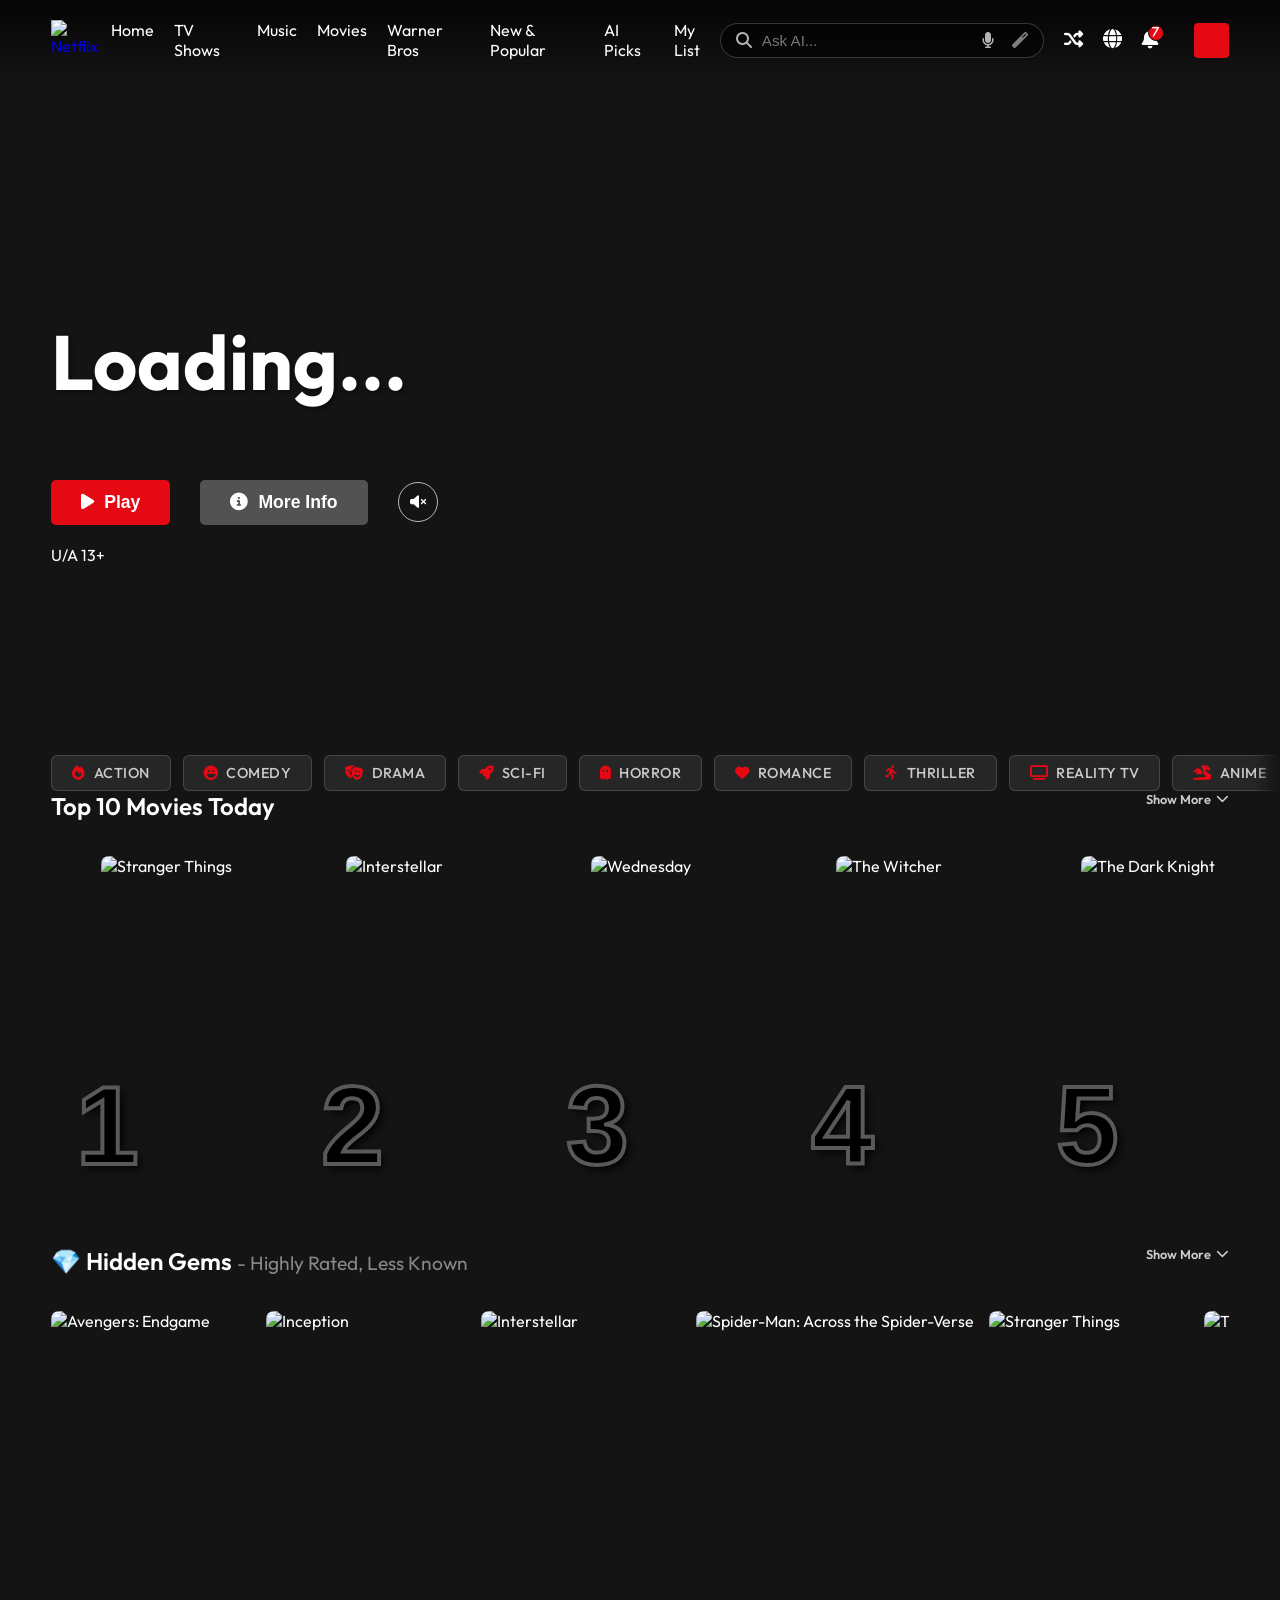
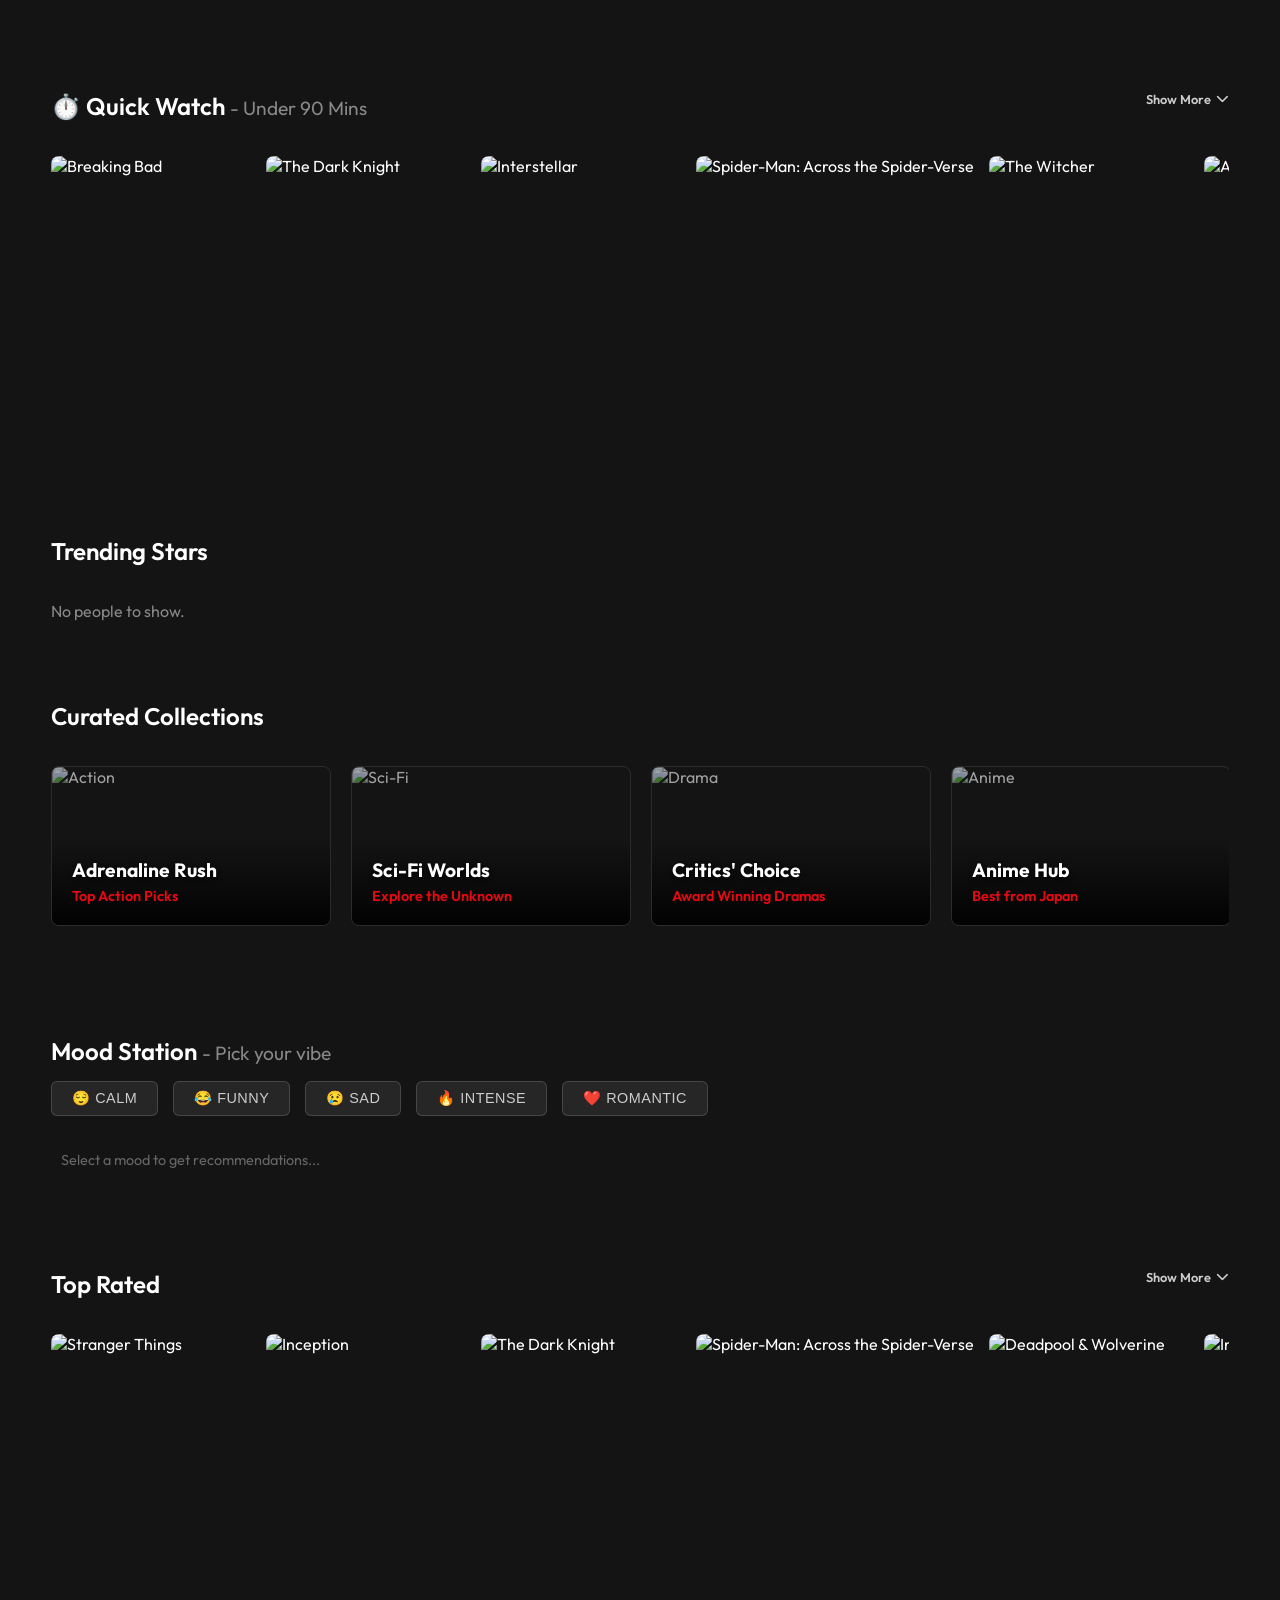
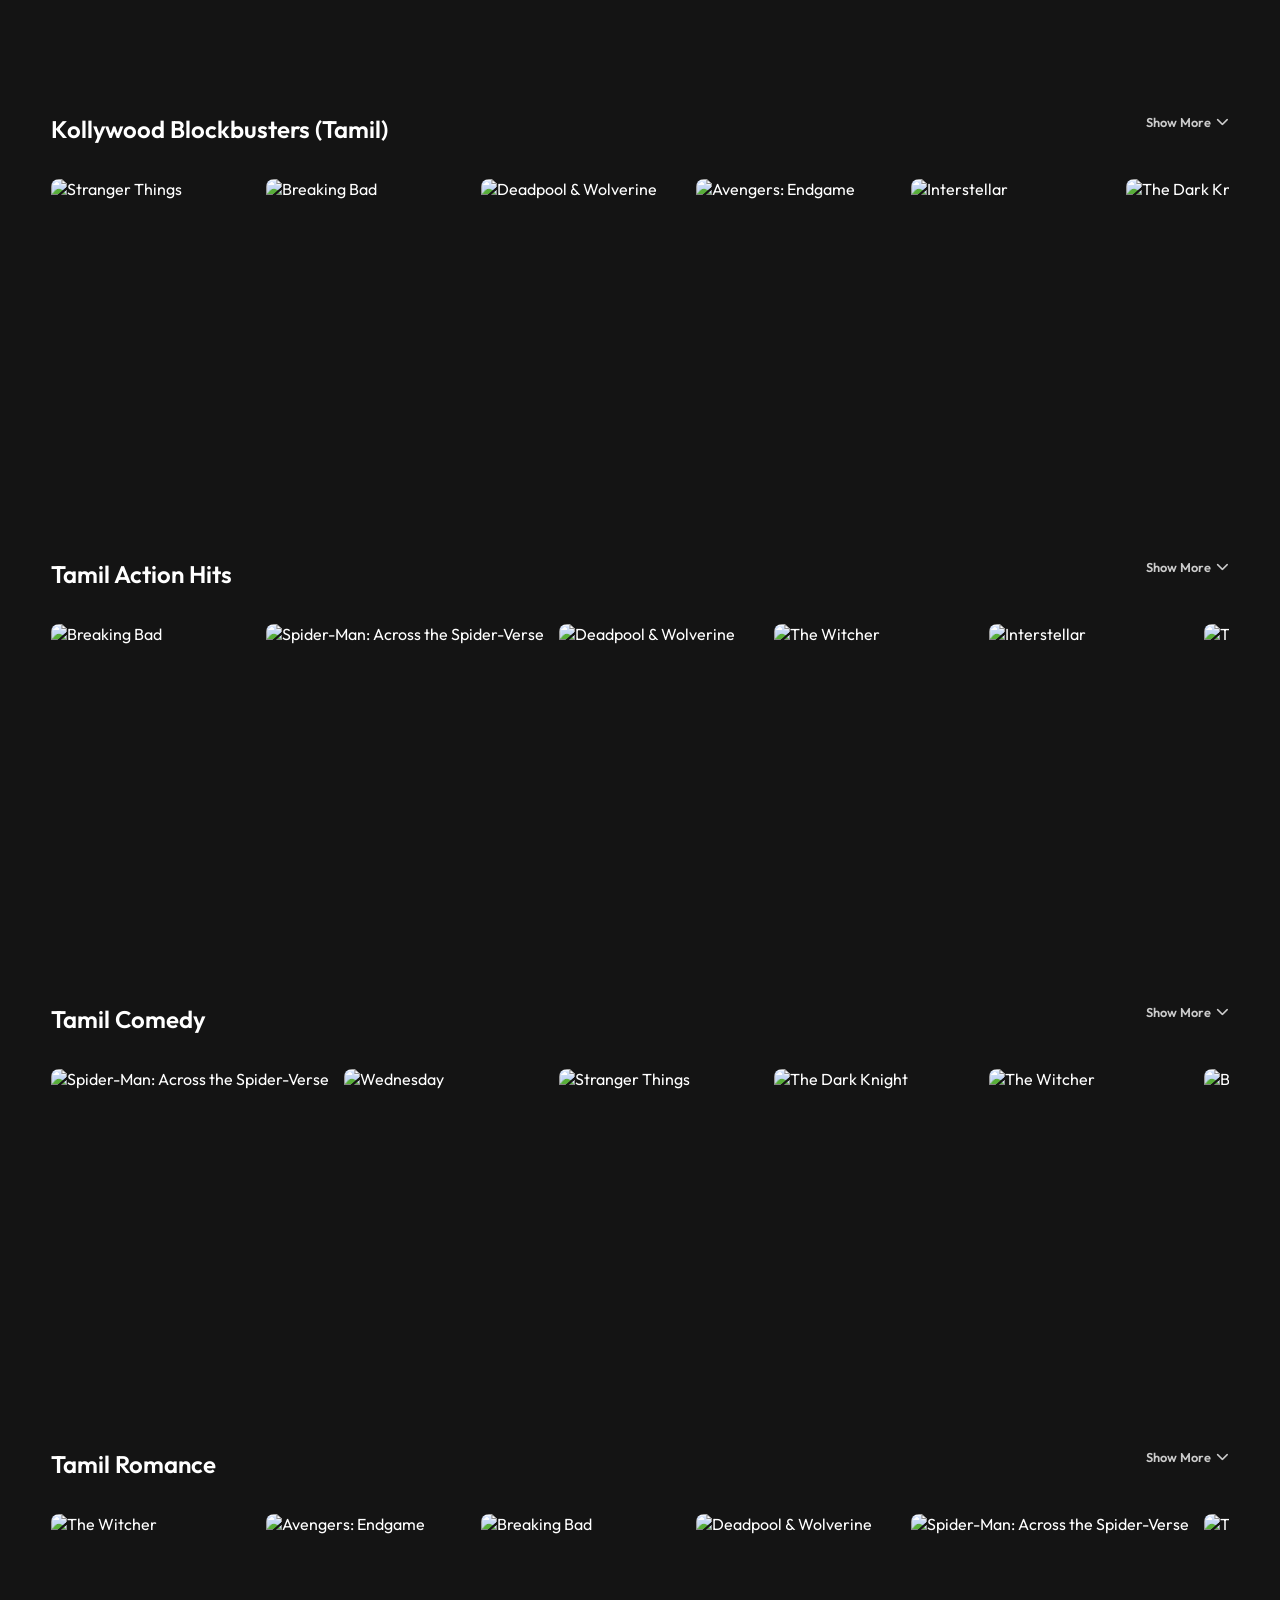
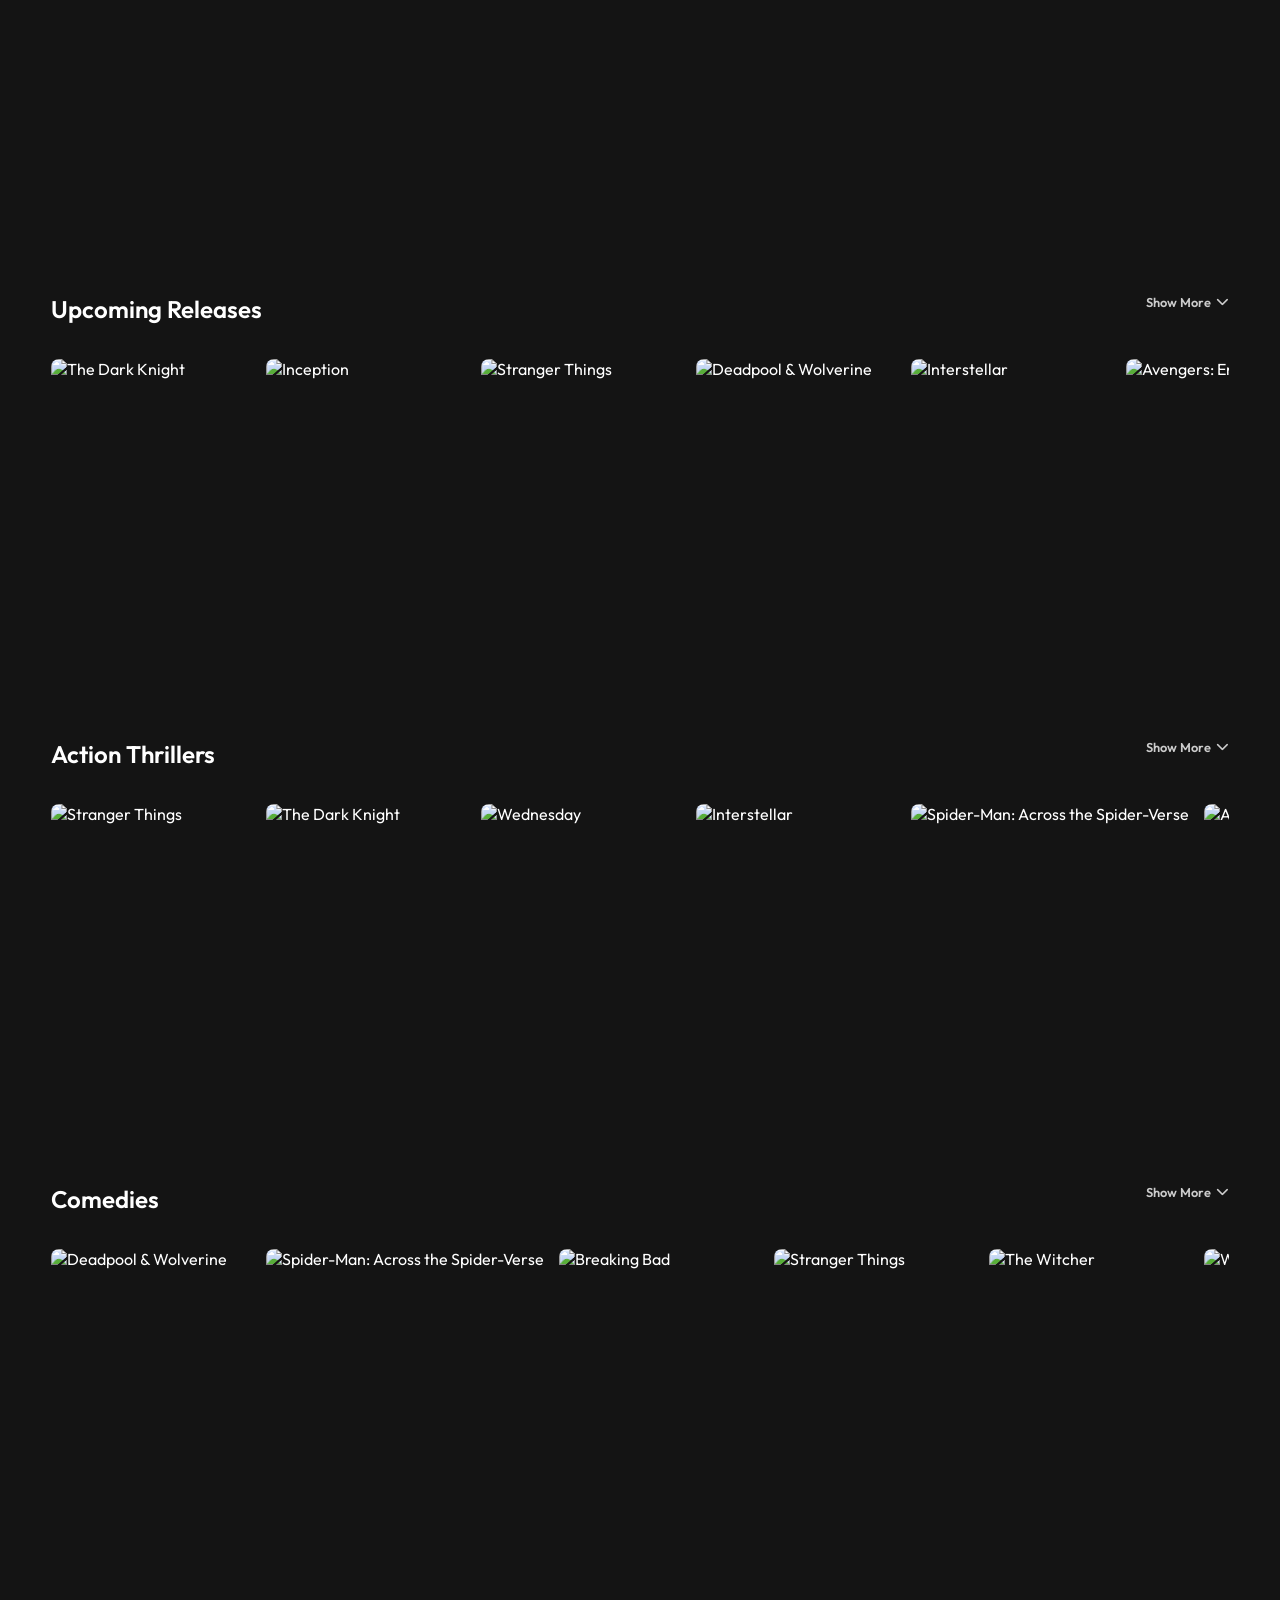
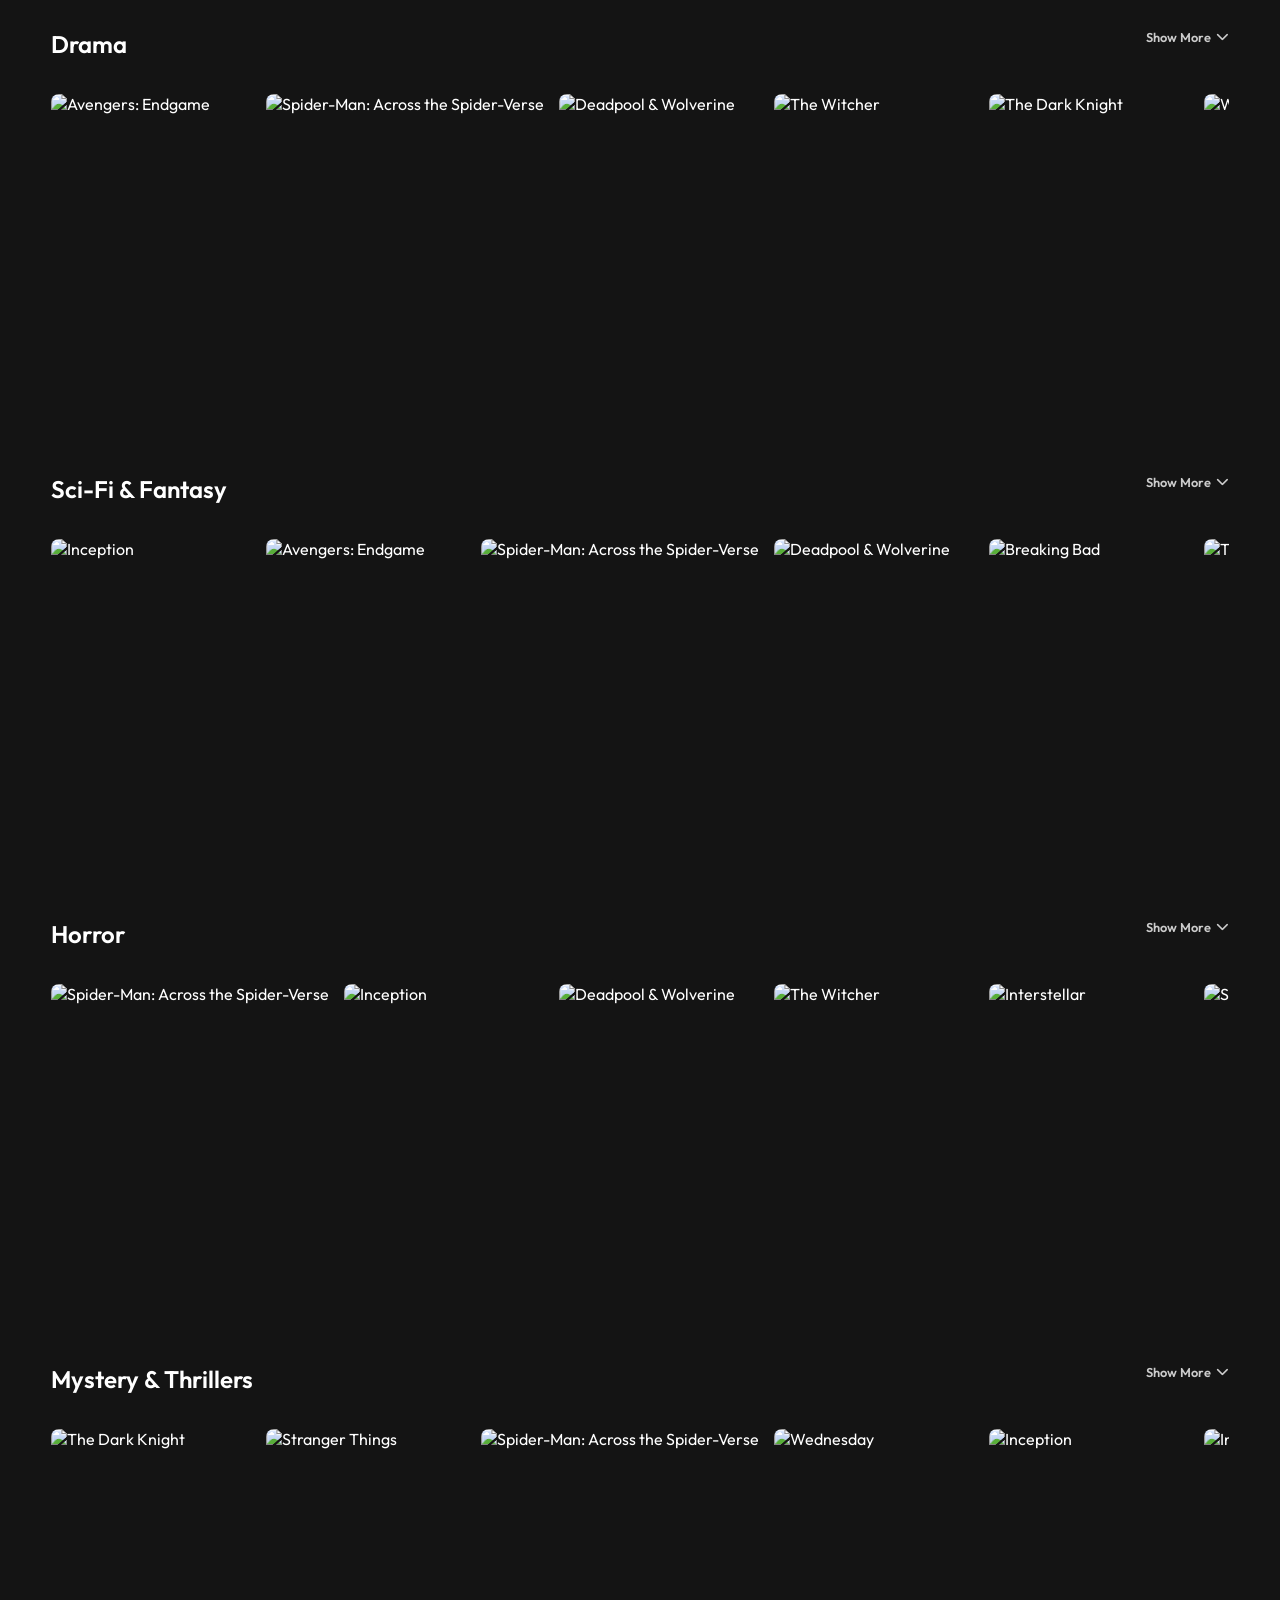
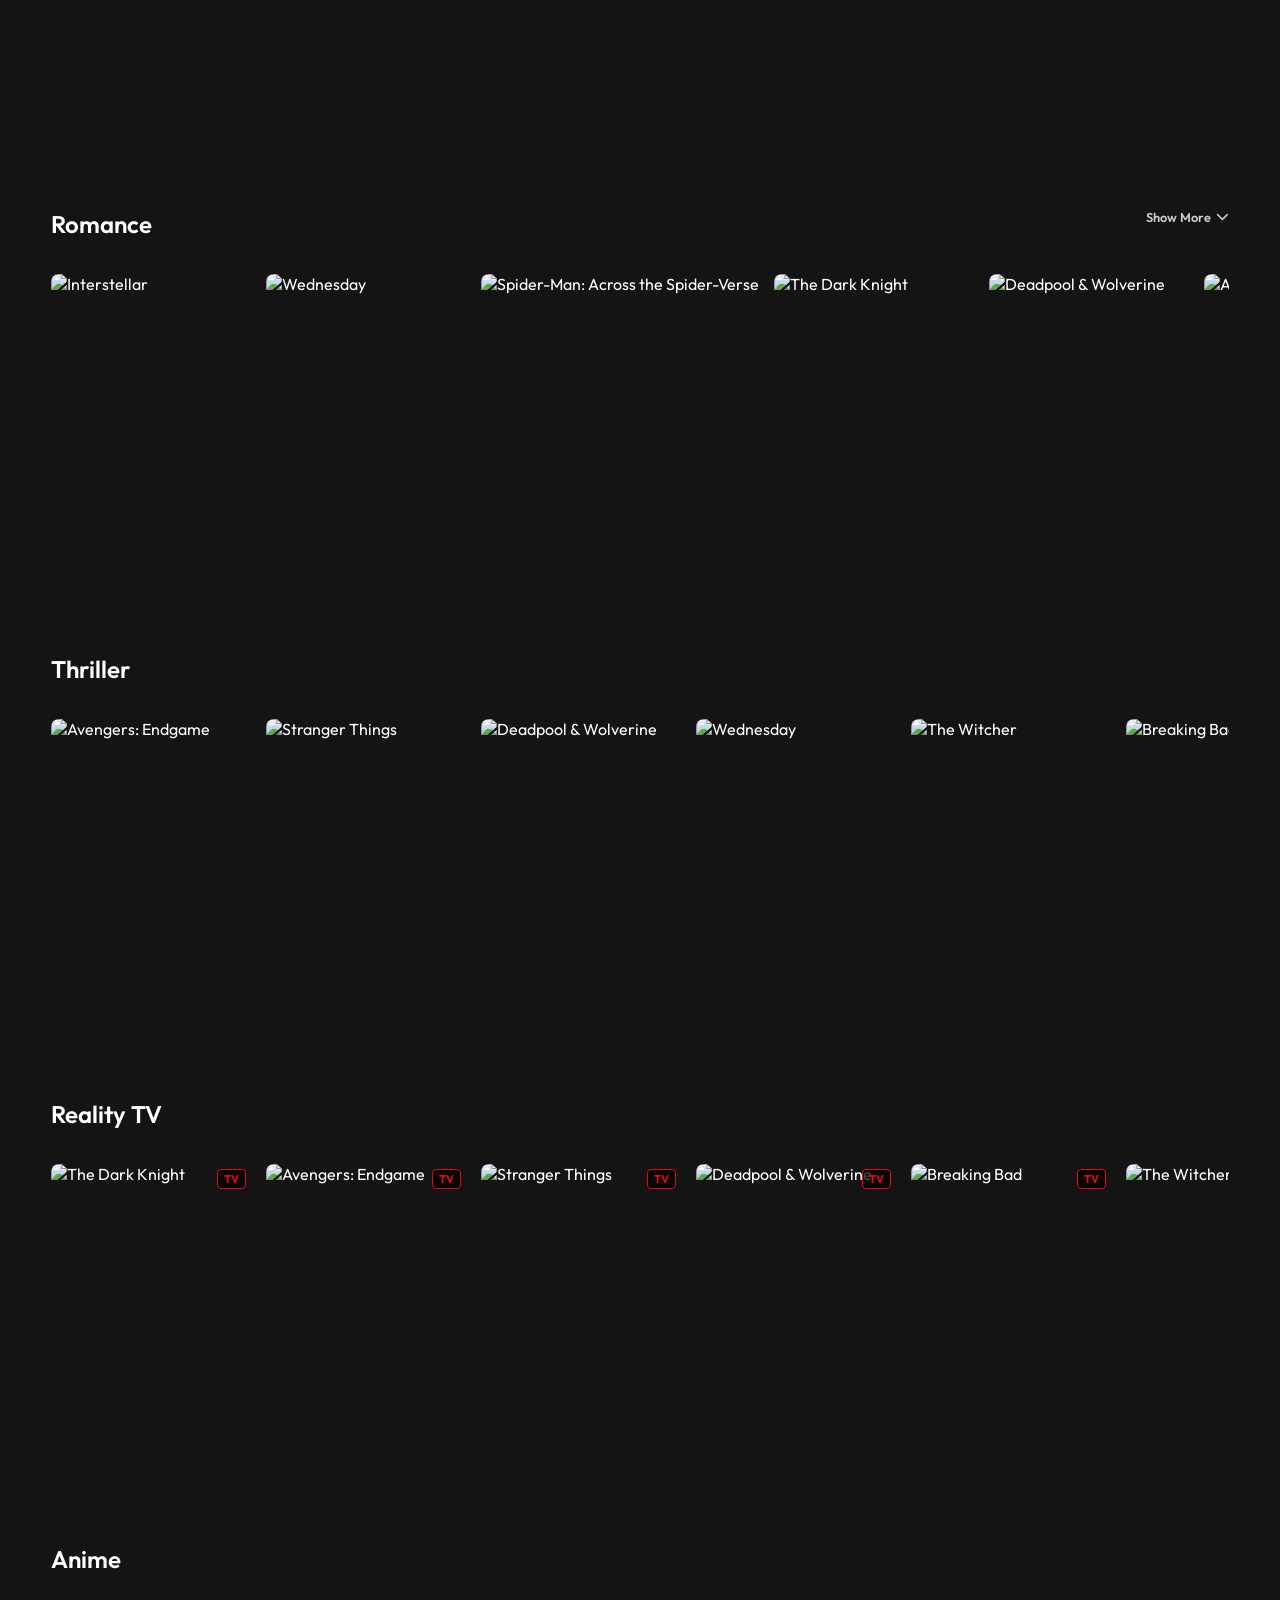
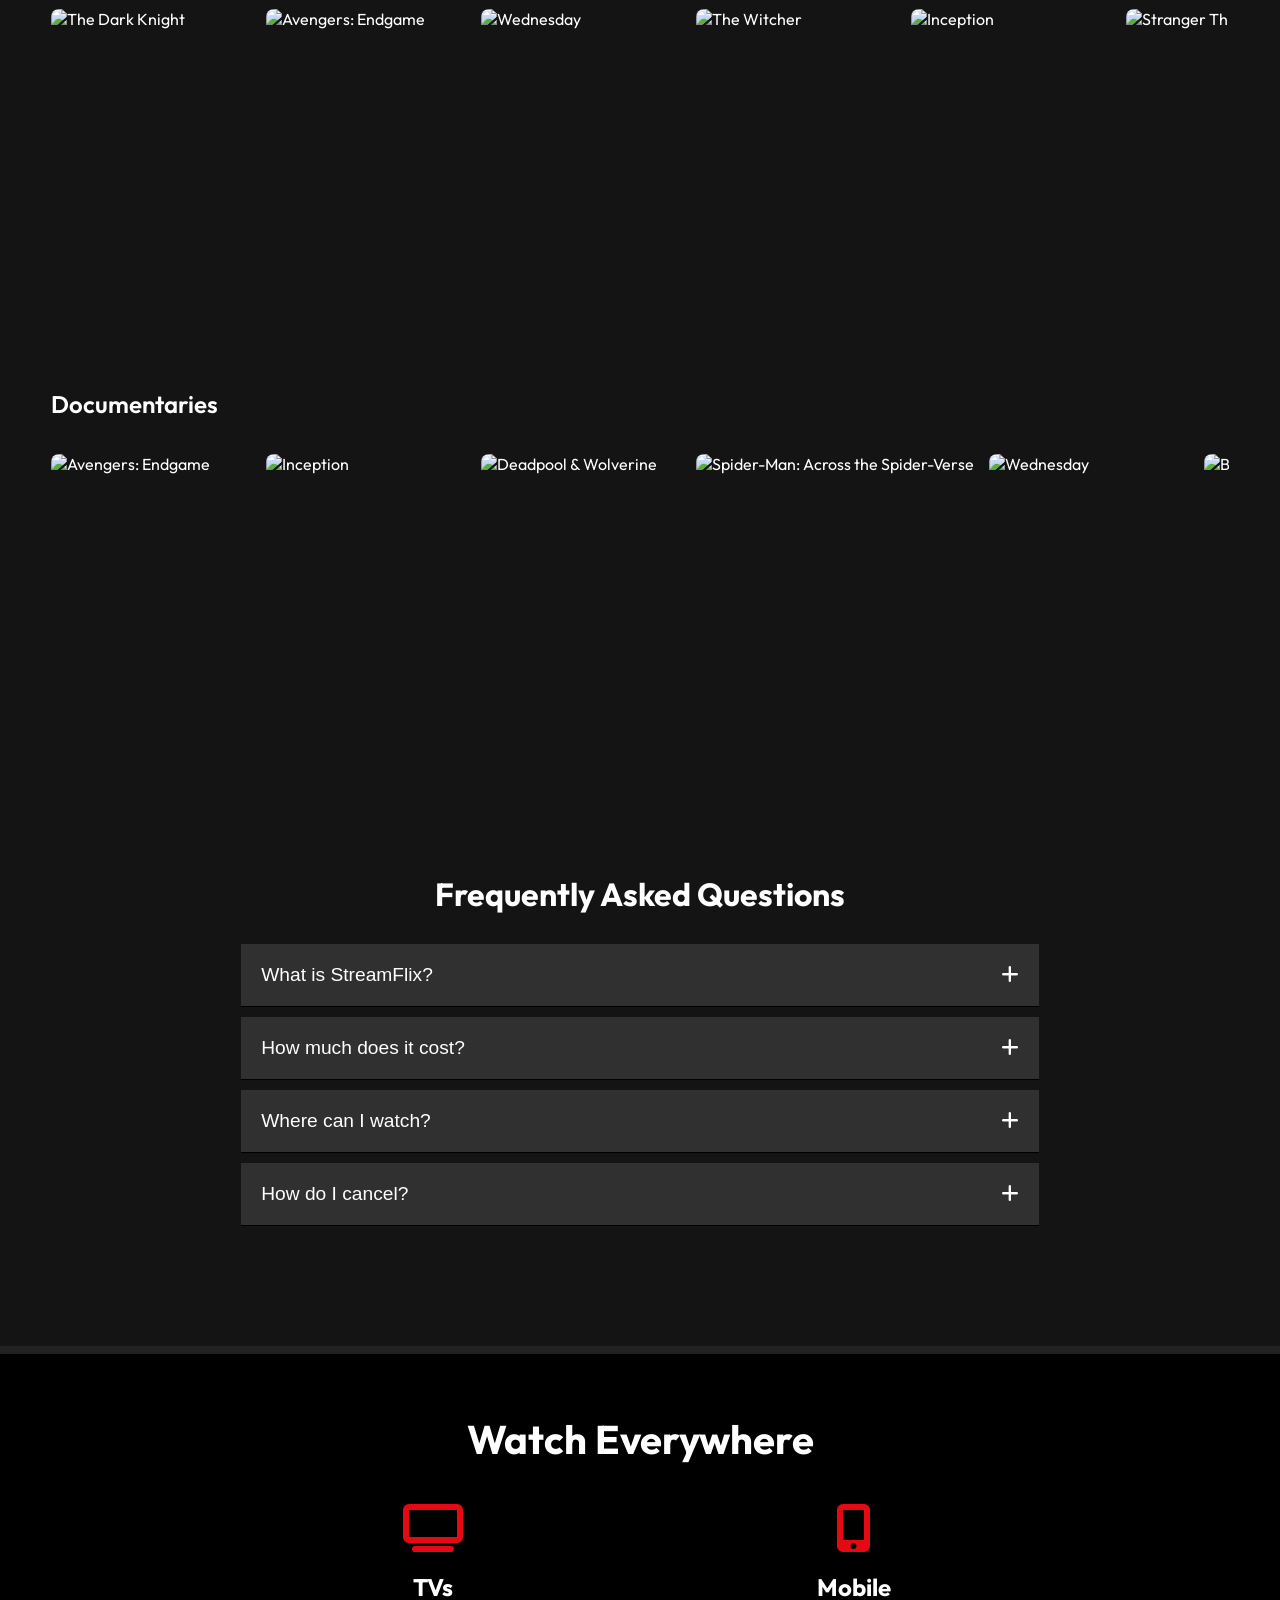
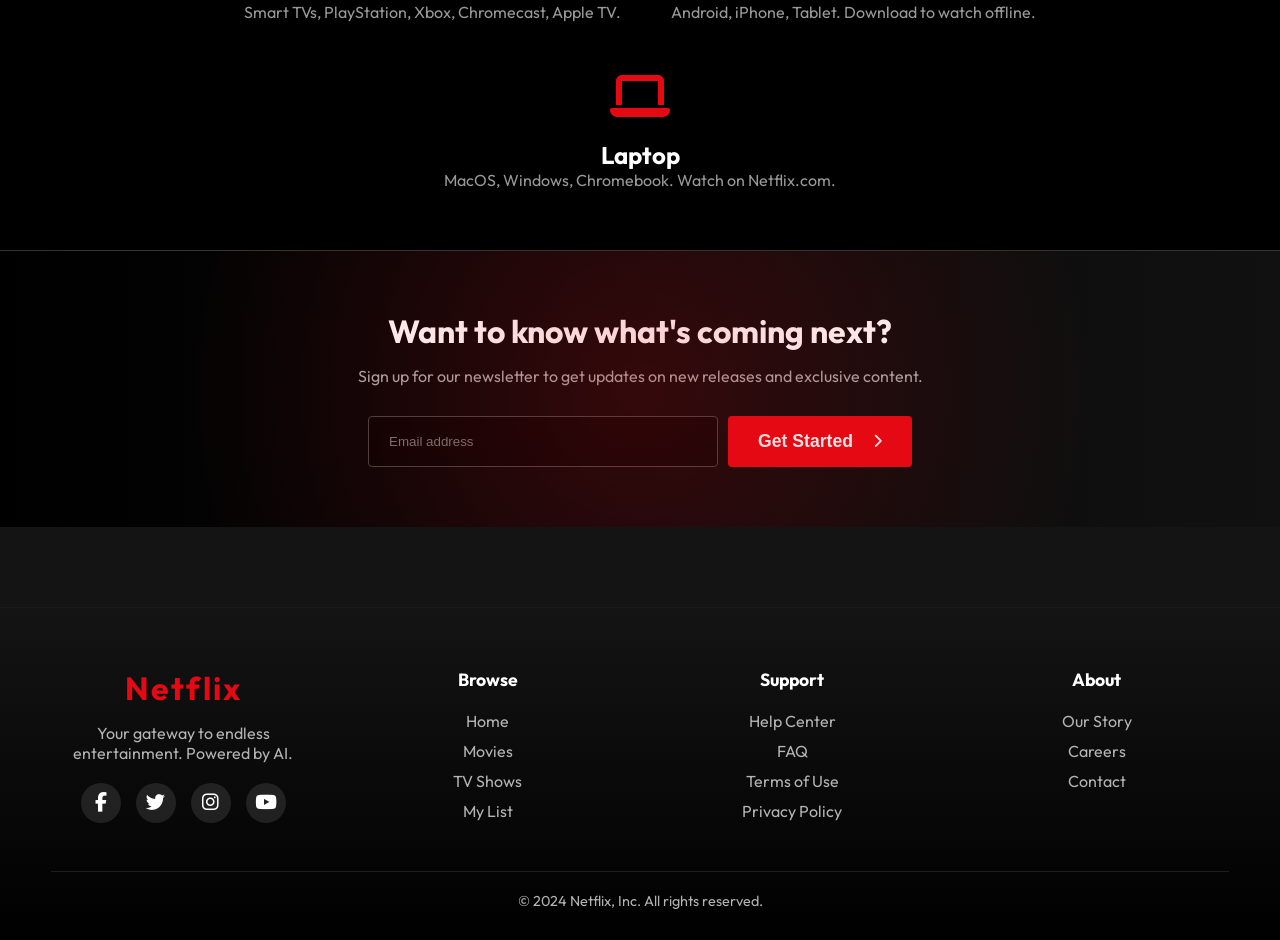
==== commit 34858a24: "Optimize mobile and laptop views" ====
--- a/index.html
+++ b/index.html
@@ -22,6 +22,9 @@
 
     <!-- Navbar -->
     <nav class="navbar" id="navbar">
+      <div class="mobile-menu-btn" id="mobileMenuBtn">
+          <i class="fas fa-bars"></i>
+      </div>
       <a href="index.html" class="logo"><img src="https://upload.wikimedia.org/wikipedia/commons/0/08/Netflix_2015_logo.svg" alt="Netflix"></a>
 
       <div class="nav-links">
--- a/style.css
+++ b/style.css
@@ -1331,11 +1331,12 @@
     pointer-events: auto;
 }
 .search-bar-large {
-    width: 60%;
+    width: 90%;
+    max-width: 800px;
     background: transparent;
     border: none;
     border-bottom: 2px solid #555;
-    font-size: 3rem;
+    font-size: clamp(1.5rem, 5vw, 3rem);
     color: white;
     padding: 10px;
     outline: none;
@@ -2378,3 +2379,261 @@
     background: rgba(229, 9, 20, 0.2);
     color: #ff4d4d;
 }
+/* --- Mobile Responsive Enhancements --- */
+
+.mobile-menu-btn {
+    display: none;
+    font-size: 1.5rem;
+    color: white;
+    cursor: pointer;
+    margin-right: 15px;
+}
+
+@media (max-width: 1024px) {
+    .nav-links {
+        display: none !important; /* Force hide standard nav */
+        position: fixed;
+        top: 0;
+        left: -100%;
+        width: 280px;
+        height: 100vh;
+        background: #000;
+        flex-direction: column;
+        justify-content: center;
+        align-items: center;
+        z-index: 2000;
+        transition: left 0.4s ease;
+        padding: 50px 0;
+    }
+
+    .nav-links.active {
+        display: flex !important;
+        left: 0;
+    }
+
+    .mobile-menu-btn {
+        display: flex !important;
+        align-items: center;
+        justify-content: center;
+        width: 40px;
+        height: 40px;
+        z-index: 2001;
+    }
+
+    .nav-links a {
+        font-size: 1.2rem;
+        margin: 10px 0;
+        width: 100%;
+        text-align: left;
+        padding: 15px 30px;
+        border-bottom: 1px solid rgba(255,255,255,0.05);
+    }
+
+    .user-actions {
+        gap: 10px;
+    }
+
+    .user-actions .search-box {
+        display: none; /* Hide standard search box on core mobile navbar */
+    }
+
+    .nav-icon {
+        font-size: 1.1rem;
+    }
+    .search-box:focus-within {
+        width: 200px;
+        padding: 5px 15px;
+        justify-content: flex-start;
+    }
+
+    .search-box input {
+        width: 0;
+        transition: width 0.3s ease;
+    }
+
+    .search-box:focus-within input {
+        width: 120px;
+    }
+
+    .hero {
+        height: 70vh;
+    }
+
+    .hero-title {
+        font-size: 3rem;
+    }
+
+    .hero-description {
+        font-size: 1rem;
+        -webkit-line-clamp: 2;
+        margin-bottom: 30px;
+    }
+
+    .btn {
+        padding: 10px 20px;
+        font-size: 0.95rem;
+    }
+}
+
+@media (max-width: 768px) {
+    .hero {
+        height: 60vh;
+        mask-image: linear-gradient(to bottom, black 70%, transparent 100%);
+    }
+
+    .hero-content {
+        padding-bottom: 20px;
+    }
+
+    .hero-title {
+        font-size: 2.2rem;
+    }
+
+    .hero-buttons {
+        gap: 10px;
+    }
+
+    .btn {
+        flex: 1;
+        justify-content: center;
+        padding: 10px 12px;
+        font-size: 0.85rem;
+    }
+
+    .mute-btn {
+        margin-left: 5px;
+    }
+
+    .row-title {
+        font-size: 1.2rem;
+    }
+
+    .movie-container {
+        gap: 10px;
+    }
+
+    .movie-grid {
+        grid-template-columns: repeat(auto-fill, minmax(140px, 1fr));
+        gap: 15px;
+    }
+
+    .genre-pills {
+        padding: 15px 4%;
+        margin-top: -20px;
+    }
+
+    .movie-card {
+        min-width: 130px;
+        height: 195px;
+    }
+
+    .section-header {
+        font-size: 1.5rem;
+    }
+
+    .accordion-header {
+        font-size: 1rem;
+        padding: 15px;
+    }
+
+    .footer-top {
+        flex-direction: column;
+        gap: 30px;
+    }
+
+    .footer-brand, .footer-links-col {
+        min-width: 100%;
+    }
+}
+
+@media (max-width: 480px) {
+    .movie-grid {
+        grid-template-columns: repeat(auto-fill, minmax(110px, 1fr));
+        gap: 10px;
+        padding: 15px 4%;
+    }
+    .navbar {
+        background: linear-gradient(180deg, rgba(0, 0, 0, 0.9) 0%, transparent);
+    }
+
+    .logo img {
+        height: 25px;
+    }
+
+    .hero-title {
+        font-size: 1.8rem;
+    }
+
+    .hero-metadata {
+        font-size: 0.8rem;
+        flex-wrap: wrap;
+    }
+
+    .hero-buttons {
+        flex-direction: column;
+        width: 100%;
+        align-items: stretch;
+    }
+
+    .btn-secondary {
+        margin-left: 0;
+    }
+
+    .mute-btn {
+        position: absolute;
+        bottom: -50px;
+        right: 0;
+    }
+
+    .movie-card {
+        min-width: 110px;
+        height: 165px;
+    }
+
+    .rank-number {
+        font-size: 4rem;
+        left: -10px;
+        bottom: -10px;
+    }
+}
+
+/* --- Laptop / Large Screen Optimization --- */
+@media (min-width: 1400px) {
+    .content-container, main {
+        max-width: 1800px;
+        margin-left: auto;
+        margin-right: auto;
+    }
+
+    .hero-content {
+        max-width: 800px;
+    }
+
+    .hero-title {
+        font-size: 5.5rem;
+    }
+
+    .hero-description {
+        font-size: 1.4rem;
+    }
+
+    .row {
+        padding: 30px 4%;
+    }
+
+    .movie-card {
+        min-width: 230px;
+        height: 345px;
+    }
+}
+
+@media (min-width: 2000px) {
+    .movie-card {
+        min-width: 280px;
+        height: 420px;
+    }
+    
+    .hero-title {
+        font-size: 7rem;
+    }
+}
